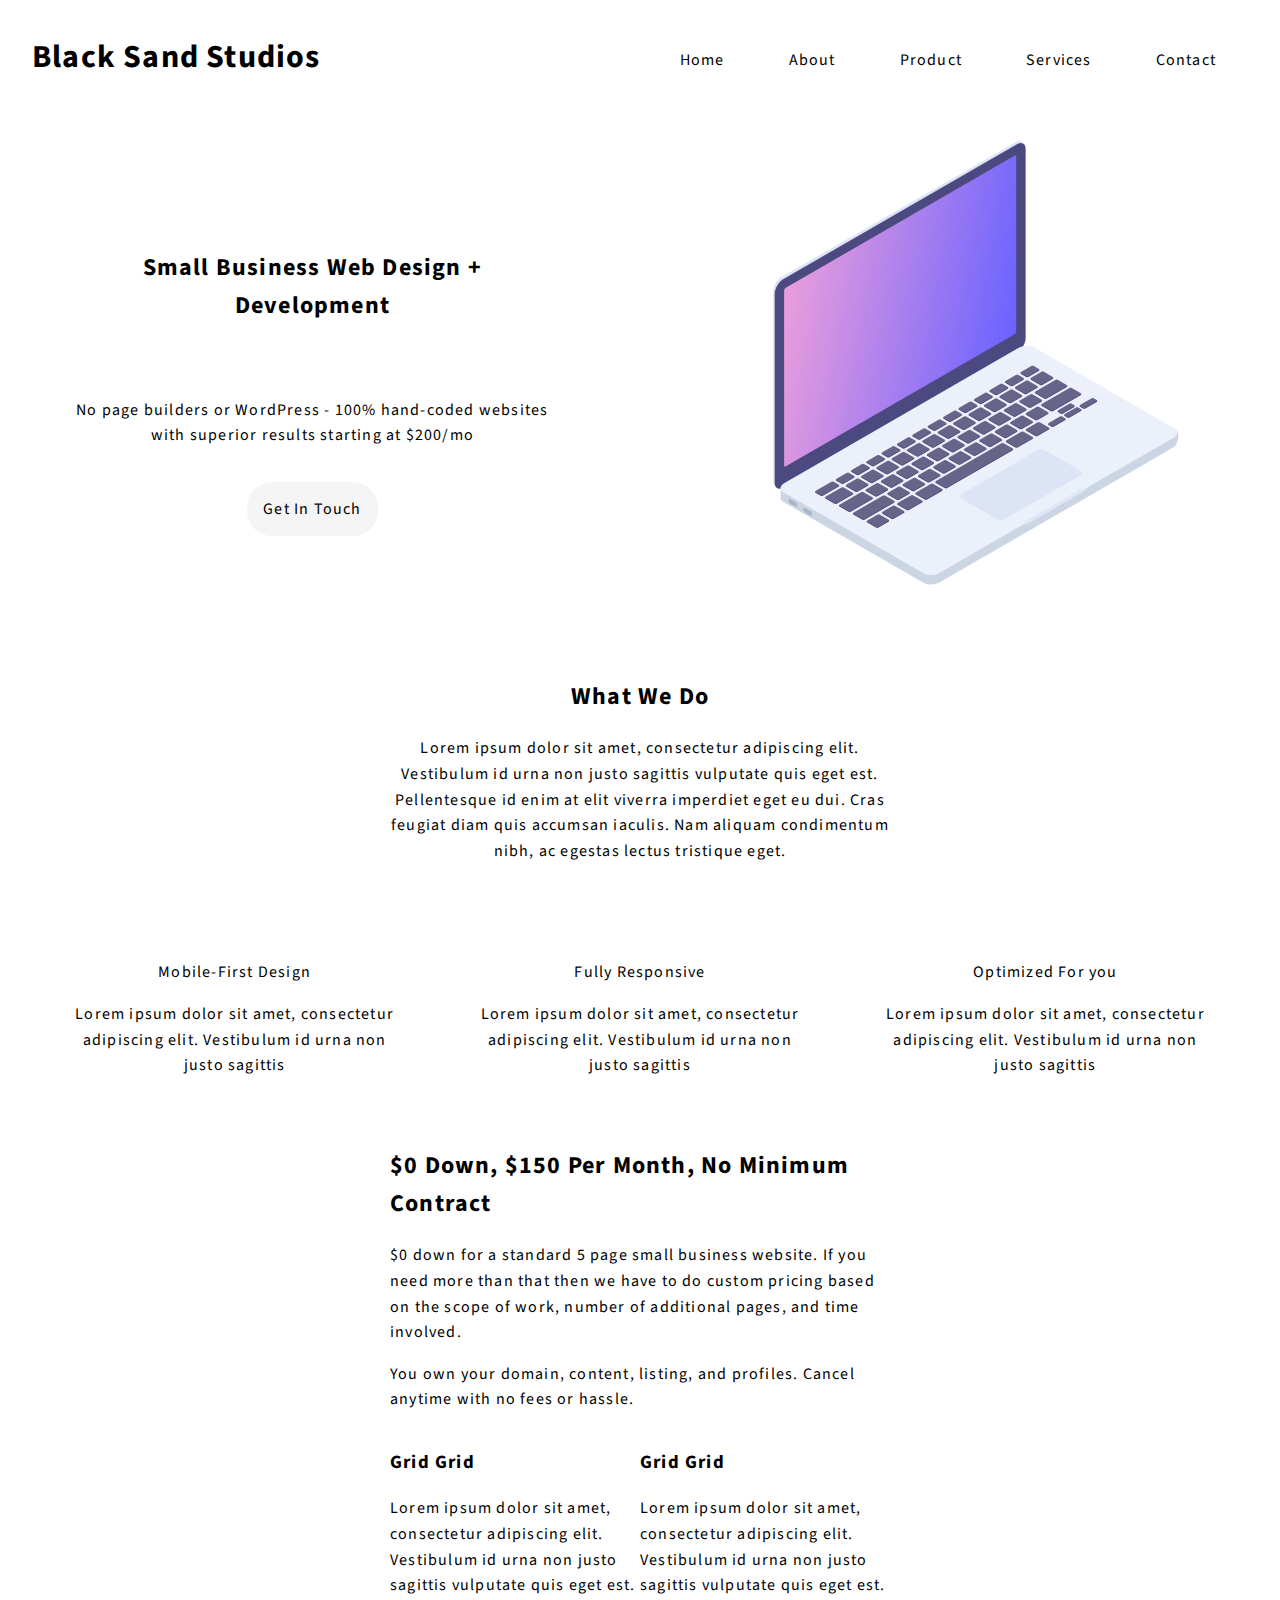
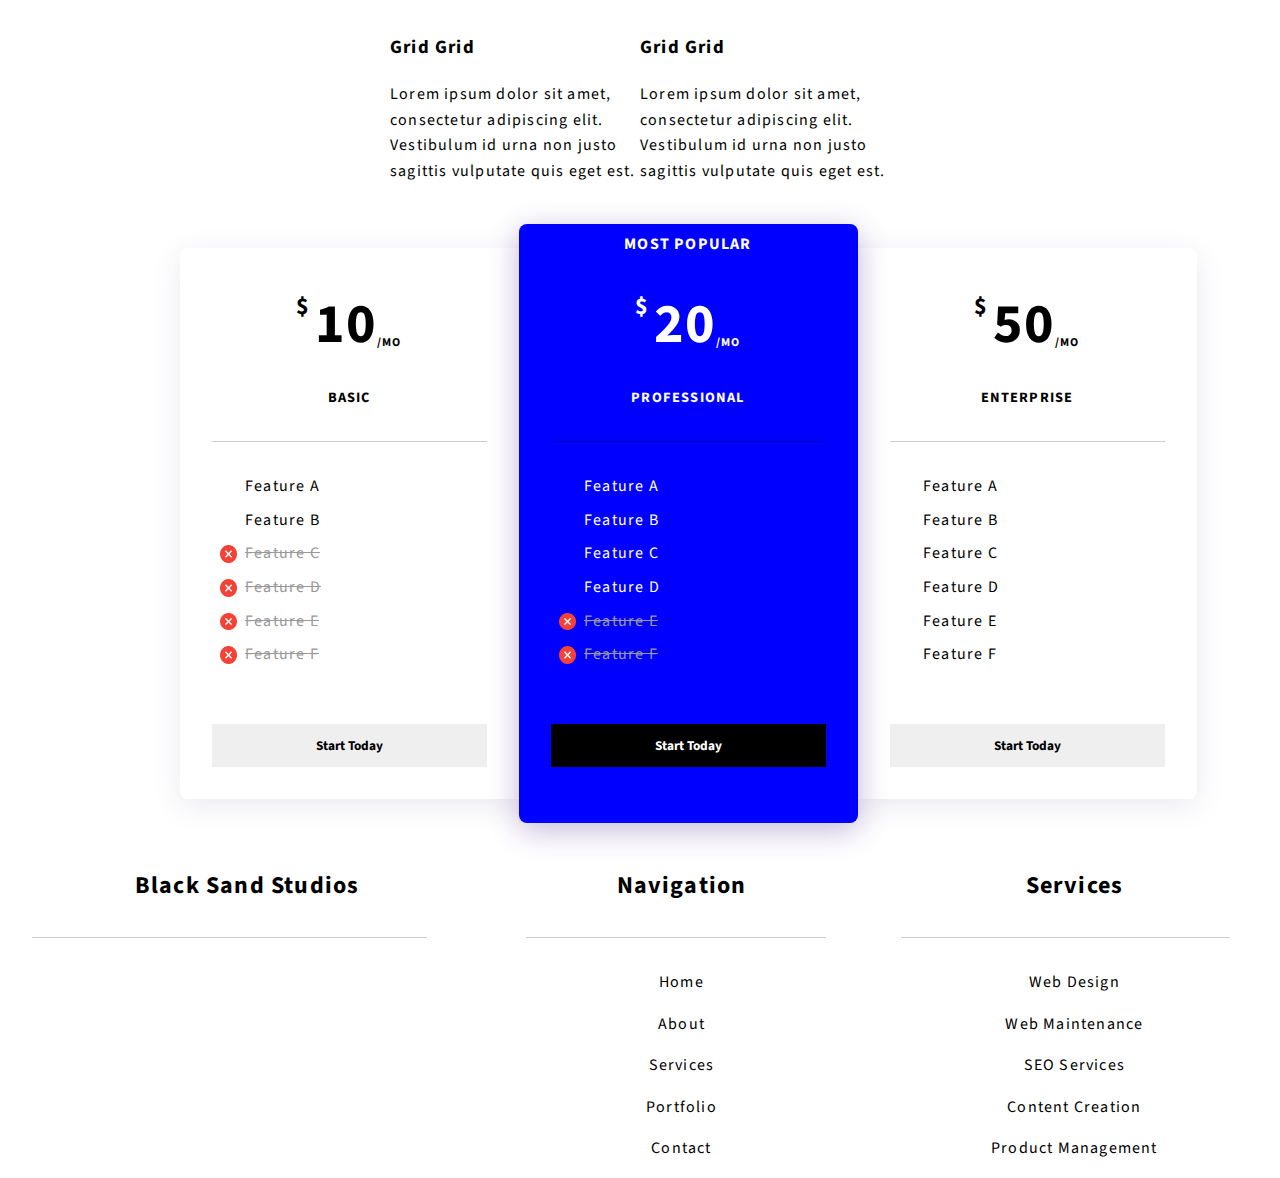
==== index.html @ e83c379a "Color changes" ====
<!DOCTYPE html>
<html>
	<head>
		<title>
			Second Try Studios : Bay Area Web Development and Product Creation
		</title>
		<meta name="description" content="" />
		<meta name="viewport" content="width=device-width, initial-scale=1" />
		<meta charset="utf-8" />
		<!-- * CSS -->
		<link rel="stylesheet" href="style.css" />
		<link rel="preconnect" href="https://fonts.googleapis.com" />
		<link rel="preconnect" href="https://fonts.gstatic.com" crossorigin />
		<link
			href="https://fonts.googleapis.com/css2?family=Source+Sans+Pro:wght@200;400;700&display=swap"
			rel="stylesheet"
		/>
		<script
			src="https://kit.fontawesome.com/93f480a0e9.js"
			crossorigin="anonymous"
		></script>
	</head>
	<body>
		<!-- * Navigation -->

		<nav class="navbar">
			<h2 class="navbar--brand">Black Sand Studios</h2>
			<ul class="navbar--items">
				<li class="navbar--item"><a href="index.html">Home</a></li>
				<li class="navbar--item"><a href="About.html">About</a></li>
				<li class="navbar--item"><a href="#">Product</a></li>
				<li class="navbar--item"><a href="#">Services</a></li>
				<li class="navbar--item"><a href="#">Contact</a></li>
			</ul>
		</nav>

		<!-- * Hero -->

		<div class="hero">
			<div class="hero--text">
				<h2 class="box">Small Business Web Design + Development</h2>
				<p class="box">
					No page builders or WordPress - 100% hand-coded websites with superior
					results starting at $200/mo
				</p>
				<a href="#" class="button">Get In Touch</a>
			</div>

			<div>
				<img class="hero--img box" src="img/Computer.png" alt="Macbook" />
			</div>
		</div>

		<!-- * Explainer -->

		<div class="container">
			<div class="explainer--main">
				<h2>What We Do</h2>
				<p>
					Lorem ipsum dolor sit amet, consectetur adipiscing elit. Vestibulum id
					urna non justo sagittis vulputate quis eget est. Pellentesque id enim
					at elit viverra imperdiet eget eu dui. Cras feugiat diam quis accumsan
					iaculis. Nam aliquam condimentum nibh, ac egestas lectus tristique
					eget.
				</p>
			</div>
		</div>

		<div class="explainer--cards">
			<div class="explainer--card">
				<p>Mobile-First Design</p>
				<i class="fa-solid fa-mobile-screen-button fa-4x"></i>
				<p>
					Lorem ipsum dolor sit amet, consectetur adipiscing elit. Vestibulum id
					urna non justo sagittis
				</p>
			</div>
			<div class="explainer--card">
				<p>Fully Responsive</p>
				<i class="fa-solid fa-desktop fa-4x"></i>
				<p>
					Lorem ipsum dolor sit amet, consectetur adipiscing elit. Vestibulum id
					urna non justo sagittis
				</p>
			</div>
			<div class="explainer--card">
				<p>Optimized For you</p>
				<i class="fa-solid fa-gear fa-4x"></i>
				<p>
					Lorem ipsum dolor sit amet, consectetur adipiscing elit. Vestibulum id
					urna non justo sagittis
				</p>
			</div>
		</div>

		<!-- *  Details -->

		<div class="container">
			<h2>$0 Down, $150 Per Month, No Minimum Contract</h2>
			<p>
				$0 down for a standard 5 page small business website. If you need more
				than that then we have to do custom pricing based on the scope of work,
				number of additional pages, and time involved.
			</p>
			<p>
				You own your domain, content, listing, and profiles. Cancel anytime with
				no fees or hassle.
			</p>
			<div class="details--grid">
				<div>
					<h3>Grid Grid</h3>
					<p>
						Lorem ipsum dolor sit amet, consectetur adipiscing elit. Vestibulum
						id urna non justo sagittis vulputate quis eget est.
					</p>
				</div>
				<div>
					<h3>Grid Grid</h3>
					<p>
						Lorem ipsum dolor sit amet, consectetur adipiscing elit. Vestibulum
						id urna non justo sagittis vulputate quis eget est.
					</p>
				</div>

				<div>
					<h3>Grid Grid</h3>
					<p>
						Lorem ipsum dolor sit amet, consectetur adipiscing elit. Vestibulum
						id urna non justo sagittis vulputate quis eget est.
					</p>
				</div>

				<div>
					<h3>Grid Grid</h3>
					<p>
						Lorem ipsum dolor sit amet, consectetur adipiscing elit. Vestibulum
						id urna non justo sagittis vulputate quis eget est.
					</p>
				</div>
			</div>
		</div>

		<!-- * Price Comparison -->

		<section class="price-comparison">
			<div class="price-column">
				<div class="price-header">
					<!-- Basic pricing -->

					<div class="price">
						<div class="dollar-sign">$</div>
						10
						<div class="per-month">/mo</div>
					</div>
					<div class="plan-name">Basic</div>
				</div>
				<div class="divider"></div>
				<div class="feature">
					<img src="img/check.png" />
					Feature A
				</div>
				<div class="feature">
					<img src="img/check.png" />
					Feature B
				</div>
				<div class="feature inactive">
					<img src="img/remove.png" />
					Feature C
				</div>
				<div class="feature inactive">
					<img src="img/remove.png" />
					Feature D
				</div>
				<div class="feature inactive">
					<img src="img/remove.png" />
					Feature E
				</div>
				<div class="feature inactive">
					<img src="img/remove.png" />
					Feature F
				</div>
				<button class="cta">Start Today</button>
			</div>

			<!-- Popular Pricing -->

			<div class="price-column popular">
				<div class="most-popular">Most Popular</div>
				<div class="price-header">
					<div class="price">
						<div class="dollar-sign">$</div>
						20
						<div class="per-month">/mo</div>
					</div>
					<div class="plan-name">Professional</div>
				</div>
				<div class="divider"></div>
				<div class="feature">
					<img src="img/check.png" />
					Feature A
				</div>
				<div class="feature">
					<img src="img/check.png" />
					Feature B
				</div>
				<div class="feature">
					<img src="img/check.png" />
					Feature C
				</div>
				<div class="feature">
					<img src="img/check.png" />
					Feature D
				</div>
				<div class="feature inactive">
					<img src="img/remove.png" />
					Feature E
				</div>
				<div class="feature inactive">
					<img src="img/remove.png" />
					Feature F
				</div>
				<button class="cta">Start Today</button>
			</div>

			<!-- Full Service Pricing -->

			<div class="price-column">
				<div class="price-header">
					<div class="price">
						<div class="dollar-sign">$</div>
						50
						<div class="per-month">/mo</div>
					</div>
					<div class="plan-name">Enterprise</div>
				</div>
				<div class="divider"></div>
				<div class="feature">
					<img src="img/check.png" />
					Feature A
				</div>
				<div class="feature">
					<img src="img/check.png" />
					Feature B
				</div>
				<div class="feature">
					<img src="img/check.png" />
					Feature C
				</div>
				<div class="feature">
					<img src="img/check.png" />
					Feature D
				</div>
				<div class="feature">
					<img src="img/check.png" />
					Feature E
				</div>
				<div class="feature">
					<img src="img/check.png" />
					Feature F
				</div>
				<button class="cta">Start Today</button>
			</div>
		</section>

		<!-- * Footer -->

		<div class="footer">
			<div class="footer--grid">
				<div>
					<h2>Black Sand Studios</h2>
					<div class="divider-footer"></div>
					<p>
						<a href="#">contact@blacksandstudios.com</a>
					</p>
				</div>

				<div>
					<h2>Navigation</h2>
					<div class="divider-footer"></div>

					<p>Home</p>
					<p>About</p>
					<p>Services</p>
					<p>Portfolio</p>
					<p>Contact</p>
				</div>

				<div>
					<h2>Services</h2>
					<div class="divider-footer"></div>
					<p>Web Design</p>
					<p>Web Maintenance</p>
					<p>SEO Services</p>
					<p>Content Creation</p>
					<p>Product Management</p>
				</div>
			</div>
		</div>

		<!-- * Javascript -->
		<script src="index.js" async defer></script>
	</body>
</html>
---- style.css ----
body {
	margin: 0;
	line-height: 1.6;
	letter-spacing: 1.2px;

	color: black;
	font-family: "Source Sans Pro", sans-serif;
}

/* *General */

.button {
	padding: 1rem;
	background-color: whitesmoke;
	color: black;
	text-decoration: none;
	border-radius: 25px;
}

.box {
	width: 500px;
}

.icon {
	width: 2em;
}

/* *Container */

.container {
	margin: 0 auto;
	width: 500px;
}

/* * Navigation */

.navbar {
	display: flex;
	justify-content: space-between;
	padding: 0;
	margin: 2em;
}

.navbar--brand {
	margin: 0;
	font-size: 2em;
}

.navbar--items {
	list-style: none;
	display: flex;
}

.navbar--item {
	margin: 0 2em;
}

.navbar--item a {
	text-decoration: none;
	color: inherit;
}

/* TODO: 1. Media queries 2. Dropdown Menu Functionality*/

/* * Hero */

.hero {
	background-repeat: no-repeat;
	display: flex;
	align-items: center;
	justify-content: space-around;
	gap: 1.9rem;
}

.hero--text {
	text-align: center;
}

.hero--text h2,
.hero--text p {
	margin-bottom: 3em;
}

@media (max-width: 1000px) {
	.hero {
		flex-direction: column;
	}

	.hero--img {
		display: none;
	}
}

/* *Explainer  */

.explainer--main {
	margin: 3em 0;
	text-align: center;
}

.explainer--cards {
	display: flex;
	text-align: center;
	padding: 2em;
}

.explainer--card {
	margin: 0 2rem;
}

/* * Details */

.details--grid {
	display: grid;
	grid-template-columns: auto auto;
}

/* * Price Comparison */

.price-comparison {
	display: flex;
	justify-content: center;
	align-items: stretch;
	width: 100%;
	margin: 3em;
}

.price-column {
	color: black;
	background-color: white;
	box-shadow: 0 7px 30px rgba(52, 31, 97, 0.1);
	padding: 2rem;
	flex-grow: 1;
	flex-basis: 0;
	max-width: 275px;
	border-radius: 8px;
}

.price-column.popular {
	position: relative;
	background-color: blue;
	box-shadow: 0 7px 30px rgba(52, 13, 135, 0.3);
	color: white;
	margin-top: -1.5rem;
	padding-top: 3.5rem;
	margin-bottom: -1.5rem;
	padding-bottom: 3.5rem;
}

.price-column:first-child {
	border-top-right-radius: 0;
	border-bottom-right-radius: 0;
}

.price-column:last-child {
	border-top-left-radius: 0;
	border-bottom-left-radius: 0;
}

.price-header {
	display: flex;
	flex-direction: column;
	align-items: center;
	font-family: var(--heading-font-family);
	font-weight: bold;
}

.price {
	font-size: 3.5rem;
	display: flex;
}

.dollar-sign {
	font-size: 1.5rem;
	margin-top: 0.5rem;
	margin-right: 0.25rem;
}

.per-month {
	font-size: 0.75rem;
	align-self: flex-end;
	margin-bottom: 1.1rem;
	text-transform: uppercase;
}

.plan-name {
	text-transform: uppercase;
	font-size: 0.9rem;
	margin-top: 1rem;
	margin-bottom: 0;
}

.divider {
	height: 1px;
	width: 100%;
	background-color: rgba(0, 0, 0, 0.2);
	margin-top: 2rem;
	margin-bottom: 2rem;
}

.feature {
	display: flex;
	align-items: center;
	margin: 0.5rem;
}

.feature img {
	height: 1.1em;
	width: 1.1em;
	margin-right: 0.5rem;
}

.feature.inactive {
	color: #999;
	text-decoration-line: line-through;
}

.most-popular {
	position: absolute;
	top: 0.5rem;
	left: 0.5rem;
	right: 0.5rem;
	text-align: center;
	text-transform: uppercase;
	font-weight: bold;
}

.cta {
	border: none;
	color: black;
	width: 100%;
	padding: 0.75rem 1rem;
	cursor: pointer;
	font-family: var(--heading-font-family);
	font-weight: bold;
	border-radius: black solid 4px;
	margin-top: 3rem;
	transition: 100ms;
	transform: scale(1);
}

.price-column.popular .cta {
	background-color: black;
	color: var(--accent-color);
}

.cta:hover,
.cta:focus {
	transform: scale(1.1);
}

/* *Footer */

.footer {
	width: 100%;
	text-align: center;
}

.divider-footer {
	height: 1px;
	width: 80%;
	background-color: rgba(0, 0, 0, 0.2);
	margin: 2rem;
}

.footer li {
	list-style-type: none;
}

.footer a {
	text-decoration: none;
	color: white;
	text-align: center;
}

.footer--grid {
	display: grid;
	grid-template-columns: auto auto auto;
}
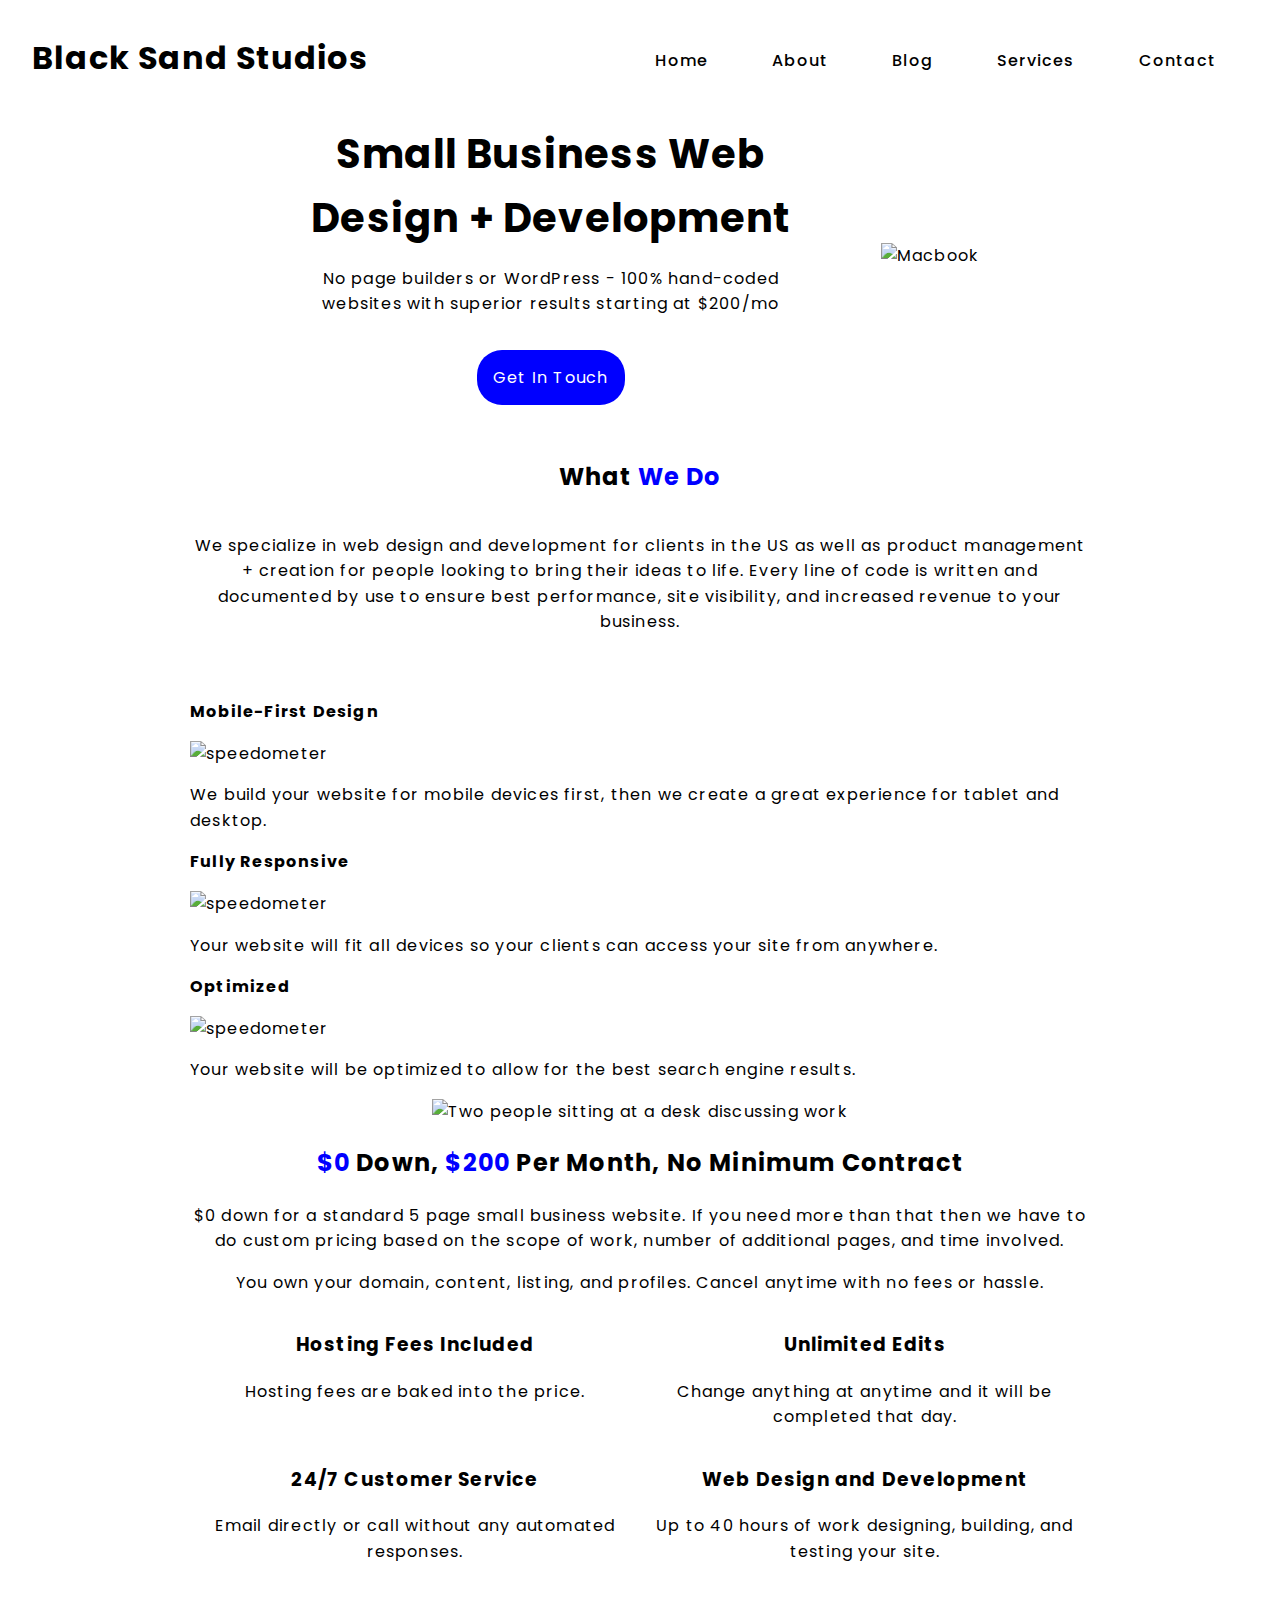
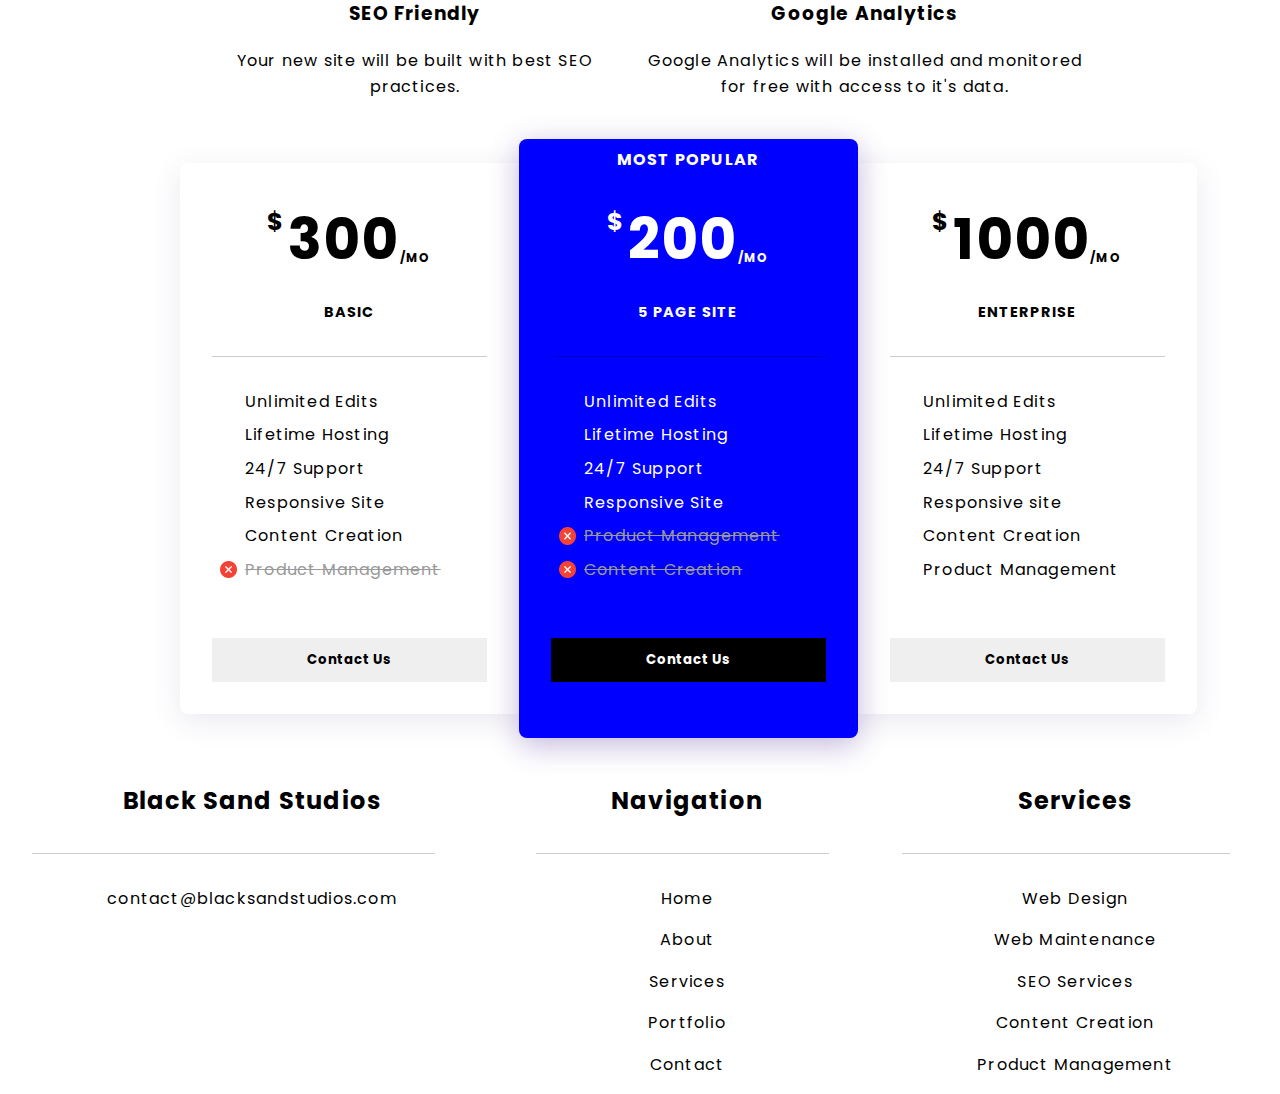
==== commit ea626fd5: "Added Blog" ====
--- a/index.html
+++ b/index.html
@@ -1,9 +1,7 @@
 <!DOCTYPE html>
 <html>
 	<head>
-		<title>
-			Second Try Studios : Bay Area Web Development and Product Creation
-		</title>
+		<title>Black Sand Studios : Web Development and Product Creation</title>
 		<meta name="description" content="" />
 		<meta name="viewport" content="width=device-width, initial-scale=1" />
 		<meta charset="utf-8" />
@@ -11,8 +9,10 @@
 		<link rel="stylesheet" href="style.css" />
 		<link rel="preconnect" href="https://fonts.googleapis.com" />
 		<link rel="preconnect" href="https://fonts.gstatic.com" crossorigin />
+		<link rel="preconnect" href="https://fonts.googleapis.com" />
+		<link rel="preconnect" href="https://fonts.gstatic.com" crossorigin />
 		<link
-			href="https://fonts.googleapis.com/css2?family=Source+Sans+Pro:wght@200;400;700&display=swap"
+			href="https://fonts.googleapis.com/css2?family=Poppins:ital,wght@0,100;0,300;0,400;0,500;0,700;0,900;1,300&display=swap"
 			rel="stylesheet"
 		/>
 		<script
@@ -28,7 +28,7 @@
 			<ul class="navbar--items">
 				<li class="navbar--item"><a href="index.html">Home</a></li>
 				<li class="navbar--item"><a href="About.html">About</a></li>
-				<li class="navbar--item"><a href="#">Product</a></li>
+				<li class="navbar--item"><a href="#">Blog</a></li>
 				<li class="navbar--item"><a href="#">Services</a></li>
 				<li class="navbar--item"><a href="#">Contact</a></li>
 			</ul>
@@ -37,9 +37,9 @@
 		<!-- * Hero -->
 
 		<div class="hero">
-			<div class="hero--text">
-				<h2 class="box">Small Business Web Design + Development</h2>
-				<p class="box">
+			<div class="hero--text box">
+				<h2>Small Business Web Design + Development</h2>
+				<p>
 					No page builders or WordPress - 100% hand-coded websites with superior
 					results starting at $200/mo
 				</p>
@@ -47,7 +47,7 @@
 			</div>
 
 			<div>
-				<img class="hero--img box" src="img/Computer.png" alt="Macbook" />
+				<img class="hero--img box" src="img/development.svg" alt="Macbook" />
 			</div>
 		</div>
 
@@ -55,48 +55,60 @@
 
 		<div class="container">
 			<div class="explainer--main">
-				<h2>What We Do</h2>
-				<p>
-					Lorem ipsum dolor sit amet, consectetur adipiscing elit. Vestibulum id
-					urna non justo sagittis vulputate quis eget est. Pellentesque id enim
-					at elit viverra imperdiet eget eu dui. Cras feugiat diam quis accumsan
-					iaculis. Nam aliquam condimentum nibh, ac egestas lectus tristique
-					eget.
-				</p>
-			</div>
-		</div>
-
-		<div class="explainer--cards">
-			<div class="explainer--card">
-				<p>Mobile-First Design</p>
-				<i class="fa-solid fa-mobile-screen-button fa-4x"></i>
-				<p>
-					Lorem ipsum dolor sit amet, consectetur adipiscing elit. Vestibulum id
-					urna non justo sagittis
-				</p>
-			</div>
-			<div class="explainer--card">
-				<p>Fully Responsive</p>
-				<i class="fa-solid fa-desktop fa-4x"></i>
-				<p>
-					Lorem ipsum dolor sit amet, consectetur adipiscing elit. Vestibulum id
-					urna non justo sagittis
-				</p>
-			</div>
-			<div class="explainer--card">
-				<p>Optimized For you</p>
-				<i class="fa-solid fa-gear fa-4x"></i>
-				<p>
-					Lorem ipsum dolor sit amet, consectetur adipiscing elit. Vestibulum id
-					urna non justo sagittis
+				<h2>What <span class="text-color">We Do</span></h2>
+				<p>
+					We specialize in web design and development for clients in the US as
+					well as product management + creation for people looking to bring
+					their ideas to life. Every line of code is written and documented by
+					use to ensure best performance, site visibility, and increased revenue
+					to your business.
+				</p>
+			</div>
+		</div>
+
+		<!-- Explainer Cards -->
+
+		<div class="cards container">
+			<div class="card">
+				<p class="explainer-title">Mobile-First Design</p>
+				<img src="img/mobile.png" alt="speedometer" />
+				<p>
+					We build your website for mobile devices first, then we create a great
+					experience for tablet and desktop.
+				</p>
+			</div>
+
+			<div class="card">
+				<p class="explainer-title">Fully Responsive</p>
+				<img src="img/web-design.png" alt="speedometer" />
+				<p>
+					Your website will fit all devices so your clients can access your site
+					from anywhere.
+				</p>
+			</div>
+
+			<div class="card">
+				<p class="explainer-title">Optimized</p>
+				<img src="img/speedometer.png" alt="speedometer" />
+				<p>
+					Your website will be optimized to allow for the best search engine
+					results.
 				</p>
 			</div>
 		</div>
 
 		<!-- *  Details -->
 
-		<div class="container">
-			<h2>$0 Down, $150 Per Month, No Minimum Contract</h2>
+		<div class="details container">
+			<img
+				class="box"
+				src="img/working.svg"
+				alt="Two people sitting at a desk discussing work"
+			/>
+			<h2>
+				<span class="text-color">$0 </span>Down,
+				<span class="text-color">$200 </span> Per Month, No Minimum Contract
+			</h2>
 			<p>
 				$0 down for a standard 5 page small business website. If you need more
 				than that then we have to do custom pricing based on the scope of work,
@@ -108,33 +120,36 @@
 			</p>
 			<div class="details--grid">
 				<div>
-					<h3>Grid Grid</h3>
+					<h3>Hosting Fees Included</h3>
+					<p>Hosting fees are baked into the price.</p>
+				</div>
+				<div>
+					<h3>Unlimited Edits</h3>
+					<p>Change anything at anytime and it will be completed that day.</p>
+				</div>
+
+				<div>
+					<h3>24/7 Customer Service</h3>
+					<p>Email directly or call without any automated responses.</p>
+				</div>
+
+				<div>
+					<h3>Web Design and Development</h3>
 					<p>
-						Lorem ipsum dolor sit amet, consectetur adipiscing elit. Vestibulum
-						id urna non justo sagittis vulputate quis eget est.
+						Up to 40 hours of work designing, building, and testing your site.
 					</p>
 				</div>
-				<div>
-					<h3>Grid Grid</h3>
+
+				<div>
+					<h3>SEO Friendly</h3>
+					<p>Your new site will be built with best SEO practices.</p>
+				</div>
+
+				<div>
+					<h3>Google Analytics</h3>
 					<p>
-						Lorem ipsum dolor sit amet, consectetur adipiscing elit. Vestibulum
-						id urna non justo sagittis vulputate quis eget est.
-					</p>
-				</div>
-
-				<div>
-					<h3>Grid Grid</h3>
-					<p>
-						Lorem ipsum dolor sit amet, consectetur adipiscing elit. Vestibulum
-						id urna non justo sagittis vulputate quis eget est.
-					</p>
-				</div>
-
-				<div>
-					<h3>Grid Grid</h3>
-					<p>
-						Lorem ipsum dolor sit amet, consectetur adipiscing elit. Vestibulum
-						id urna non justo sagittis vulputate quis eget est.
+						Google Analytics will be installed and monitored for free with
+						access to it's data.
 					</p>
 				</div>
 			</div>
@@ -149,7 +164,7 @@
 
 					<div class="price">
 						<div class="dollar-sign">$</div>
-						10
+						300
 						<div class="per-month">/mo</div>
 					</div>
 					<div class="plan-name">Basic</div>
@@ -157,29 +172,29 @@
 				<div class="divider"></div>
 				<div class="feature">
 					<img src="img/check.png" />
-					Feature A
-				</div>
-				<div class="feature">
-					<img src="img/check.png" />
-					Feature B
+					Unlimited Edits
+				</div>
+				<div class="feature">
+					<img src="img/check.png" />
+					Lifetime Hosting
+				</div>
+				<div class="feature">
+					<img src="img/check.png" />
+					24/7 Support
+				</div>
+				<div class="feature">
+					<img src="img/check.png" />
+					Responsive Site
+				</div>
+				<div class="feature">
+					<img src="img/check.png" />
+					Content Creation
 				</div>
 				<div class="feature inactive">
 					<img src="img/remove.png" />
-					Feature C
-				</div>
-				<div class="feature inactive">
-					<img src="img/remove.png" />
-					Feature D
-				</div>
-				<div class="feature inactive">
-					<img src="img/remove.png" />
-					Feature E
-				</div>
-				<div class="feature inactive">
-					<img src="img/remove.png" />
-					Feature F
-				</div>
-				<button class="cta">Start Today</button>
+					Product Management
+				</div>
+				<button class="cta">Contact Us</button>
 			</div>
 
 			<!-- Popular Pricing -->
@@ -189,37 +204,37 @@
 				<div class="price-header">
 					<div class="price">
 						<div class="dollar-sign">$</div>
-						20
+						200
 						<div class="per-month">/mo</div>
 					</div>
-					<div class="plan-name">Professional</div>
+					<div class="plan-name">5 Page Site</div>
 				</div>
 				<div class="divider"></div>
 				<div class="feature">
 					<img src="img/check.png" />
-					Feature A
-				</div>
-				<div class="feature">
-					<img src="img/check.png" />
-					Feature B
-				</div>
-				<div class="feature">
-					<img src="img/check.png" />
-					Feature C
-				</div>
-				<div class="feature">
-					<img src="img/check.png" />
-					Feature D
+					Unlimited Edits
+				</div>
+				<div class="feature">
+					<img src="img/check.png" />
+					Lifetime Hosting
+				</div>
+				<div class="feature">
+					<img src="img/check.png" />
+					24/7 Support
+				</div>
+				<div class="feature">
+					<img src="img/check.png" />
+					Responsive Site
 				</div>
 				<div class="feature inactive">
 					<img src="img/remove.png" />
-					Feature E
+					Product Management
 				</div>
 				<div class="feature inactive">
 					<img src="img/remove.png" />
-					Feature F
-				</div>
-				<button class="cta">Start Today</button>
+					Content Creation
+				</div>
+				<button class="cta">Contact Us</button>
 			</div>
 
 			<!-- Full Service Pricing -->
@@ -228,7 +243,7 @@
 				<div class="price-header">
 					<div class="price">
 						<div class="dollar-sign">$</div>
-						50
+						1000
 						<div class="per-month">/mo</div>
 					</div>
 					<div class="plan-name">Enterprise</div>
@@ -236,29 +251,29 @@
 				<div class="divider"></div>
 				<div class="feature">
 					<img src="img/check.png" />
-					Feature A
-				</div>
-				<div class="feature">
-					<img src="img/check.png" />
-					Feature B
-				</div>
-				<div class="feature">
-					<img src="img/check.png" />
-					Feature C
-				</div>
-				<div class="feature">
-					<img src="img/check.png" />
-					Feature D
-				</div>
-				<div class="feature">
-					<img src="img/check.png" />
-					Feature E
-				</div>
-				<div class="feature">
-					<img src="img/check.png" />
-					Feature F
-				</div>
-				<button class="cta">Start Today</button>
+					Unlimited Edits
+				</div>
+				<div class="feature">
+					<img src="img/check.png" />
+					Lifetime Hosting
+				</div>
+				<div class="feature">
+					<img src="img/check.png" />
+					24/7 Support
+				</div>
+				<div class="feature">
+					<img src="img/check.png" />
+					Responsive site
+				</div>
+				<div class="feature">
+					<img src="img/check.png" />
+					Content Creation
+				</div>
+				<div class="feature">
+					<img src="img/check.png" />
+					Product Management
+				</div>
+				<button class="cta">Contact Us</button>
 			</div>
 		</section>
 
--- a/style.css
+++ b/style.css
@@ -4,32 +4,32 @@
 	letter-spacing: 1.2px;
 
 	color: black;
-	font-family: "Source Sans Pro", sans-serif;
+	font-family: "Poppins", sans-serif;
 }
 
 /* *General */
 
 .button {
 	padding: 1rem;
-	background-color: whitesmoke;
-	color: black;
+	background-color: blue;
+	color: white;
 	text-decoration: none;
 	border-radius: 25px;
 }
 
+.text-color {
+	color: blue;
+}
+
 .box {
 	width: 500px;
 }
 
-.icon {
-	width: 2em;
-}
-
 /* *Container */
 
 .container {
 	margin: 0 auto;
-	width: 500px;
+	width: 900px;
 }
 
 /* * Navigation */
@@ -49,6 +49,7 @@
 .navbar--items {
 	list-style: none;
 	display: flex;
+	font-weight: 500;
 }
 
 .navbar--item {
@@ -60,23 +61,31 @@
 	color: inherit;
 }
 
+.navbar--item a:hover {
+	text-decoration: underline;
+}
+
 /* TODO: 1. Media queries 2. Dropdown Menu Functionality*/
 
 /* * Hero */
 
 .hero {
-	background-repeat: no-repeat;
-	display: flex;
-	align-items: center;
-	justify-content: space-around;
-	gap: 1.9rem;
+	display: flex;
+	align-items: center;
+	justify-content: center;
+	gap: 5em;
 }
 
 .hero--text {
 	text-align: center;
 }
 
-.hero--text h2,
+.hero--text h2 {
+	margin: 0;
+	padding: 0;
+	font-size: 2.5em;
+}
+
 .hero--text p {
 	margin-bottom: 3em;
 }
@@ -96,23 +105,53 @@
 .explainer--main {
 	margin: 3em 0;
 	text-align: center;
+	display: flex;
+	flex-direction: column;
+	align-items: center;
 }
 
 .explainer--cards {
 	display: flex;
 	text-align: center;
-	padding: 2em;
+	align-items: center;
+	justify-content: space-between;
+	width: 100%;
+	margin: 2em 0;
 }
 
 .explainer--card {
 	margin: 0 2rem;
 }
 
+.explainer-title {
+	font-weight: 700;
+}
+
+.explainer--card img {
+	width: 100px;
+}
+
 /* * Details */
+
+.details {
+	text-align: center;
+}
 
 .details--grid {
 	display: grid;
-	grid-template-columns: auto auto;
+	grid-template-columns: 1fr 1fr;
+}
+
+.checked {
+	display: flex;
+	align-items: center;
+	margin: 0.5rem;
+}
+
+.checked img {
+	height: 1.1em;
+	width: 1.1em;
+	margin-right: 0.5rem;
 }
 
 /* * Price Comparison */
@@ -231,7 +270,7 @@
 	width: 100%;
 	padding: 0.75rem 1rem;
 	cursor: pointer;
-	font-family: var(--heading-font-family);
+	font-family: inherit;
 	font-weight: bold;
 	border-radius: black solid 4px;
 	margin-top: 3rem;
@@ -249,6 +288,18 @@
 	transform: scale(1.1);
 }
 
+/* * Form */
+
+form {
+	display: flex;
+	flex-direction: column;
+	align-items: center;
+
+	margin: 2rem;
+	background-color: #999;
+	border-radius: 25px;
+}
+
 /* *Footer */
 
 .footer {
@@ -269,7 +320,7 @@
 
 .footer a {
 	text-decoration: none;
-	color: white;
+	color: black;
 	text-align: center;
 }
 
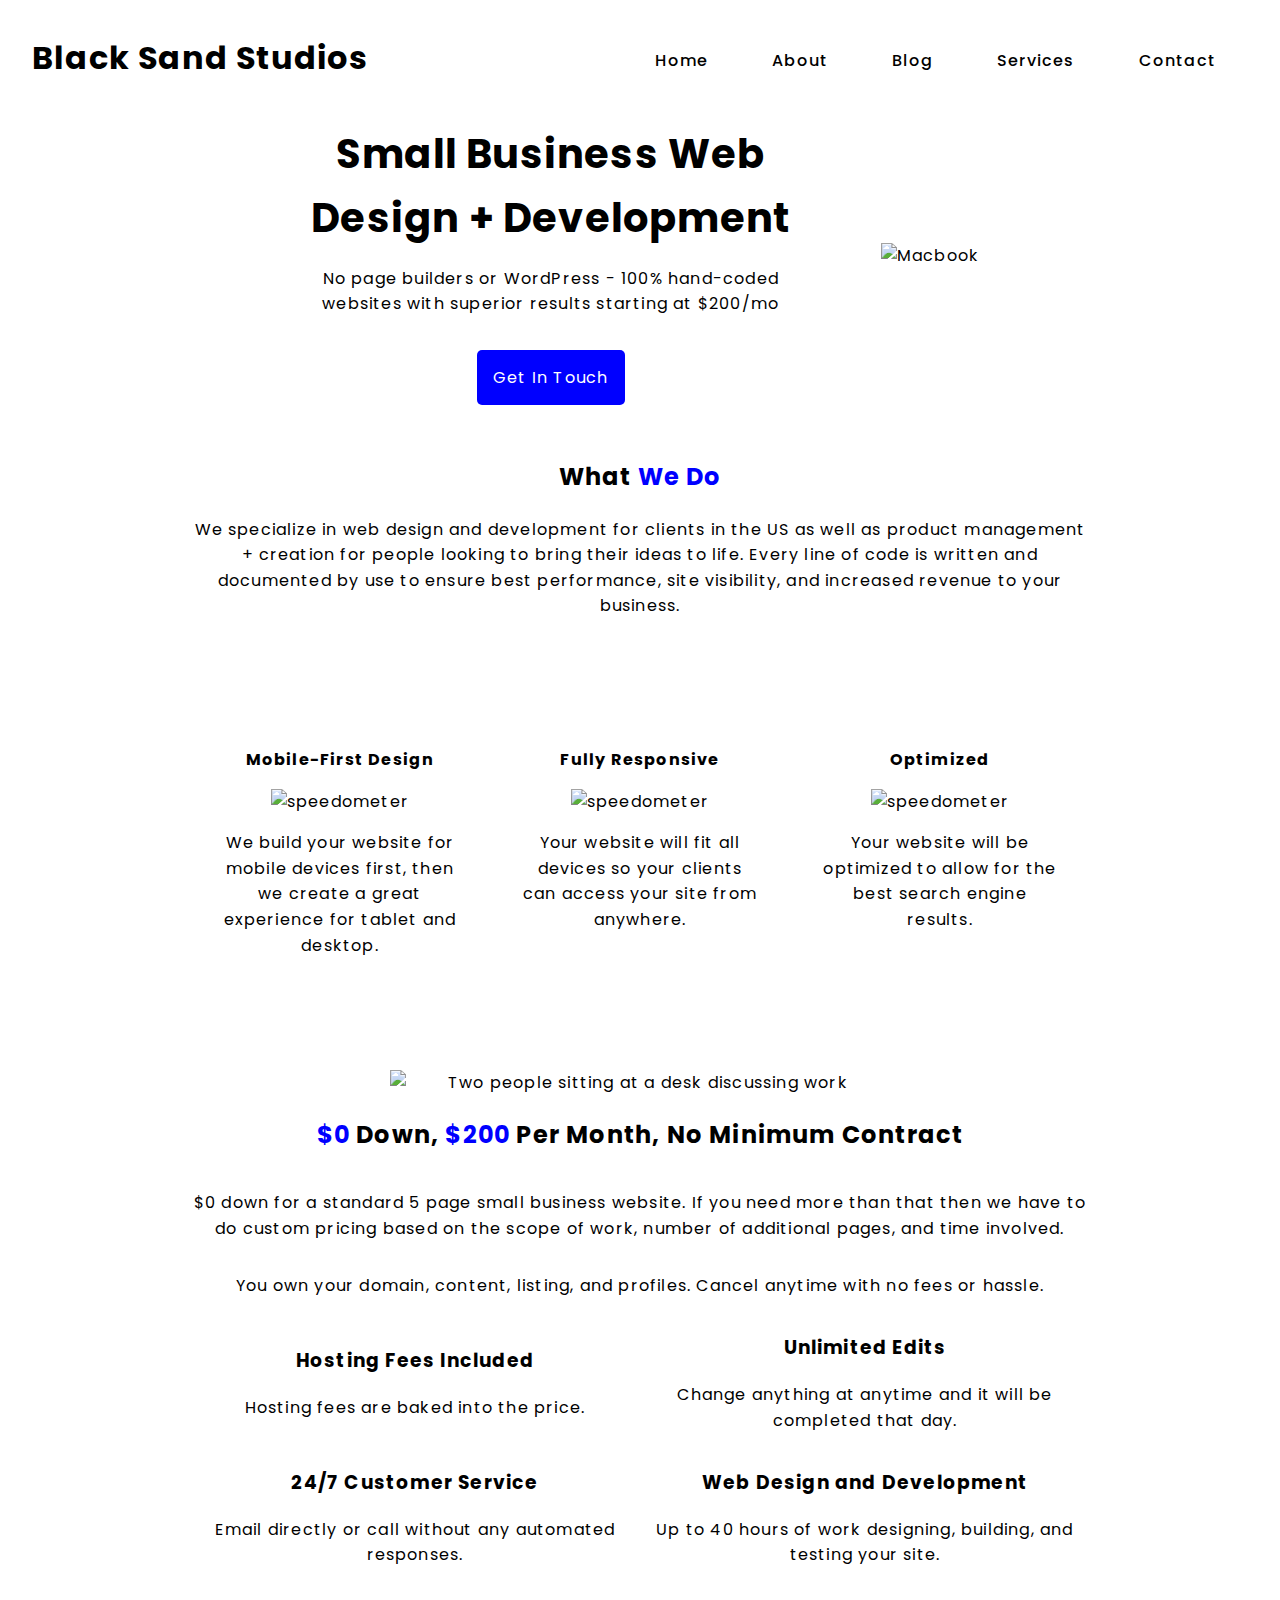
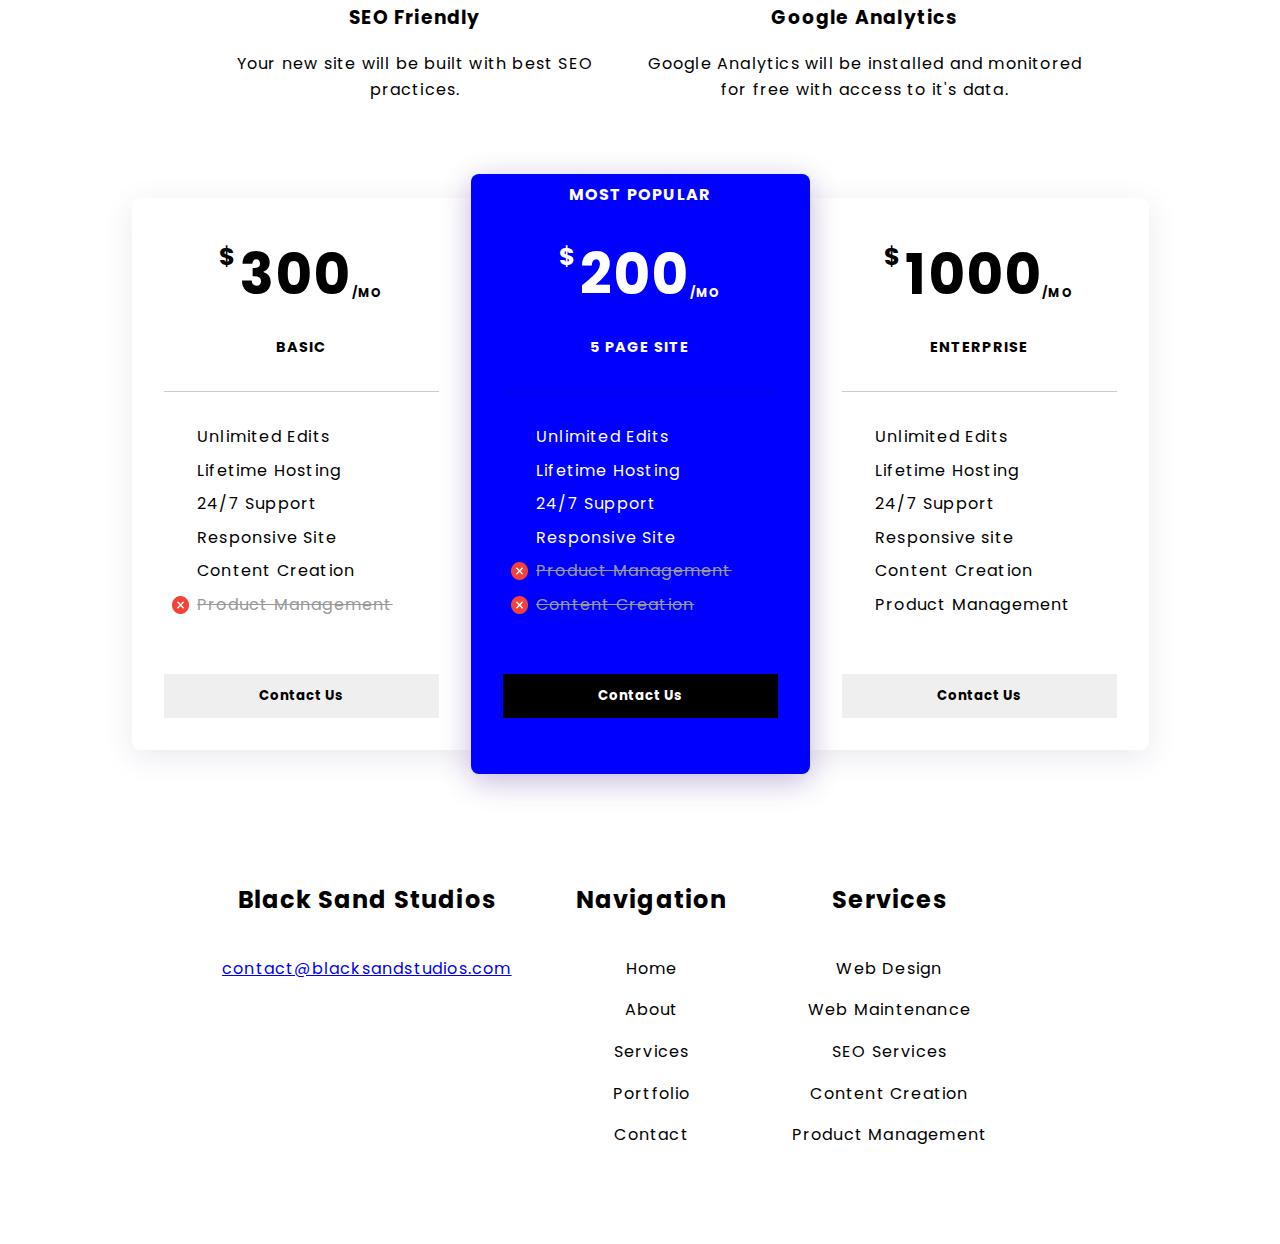
==== commit 7bedf9c9: "Fixed Footer" ====
--- a/index.html
+++ b/index.html
@@ -27,10 +27,10 @@
 			<h2 class="navbar--brand">Black Sand Studios</h2>
 			<ul class="navbar--items">
 				<li class="navbar--item"><a href="index.html">Home</a></li>
-				<li class="navbar--item"><a href="About.html">About</a></li>
-				<li class="navbar--item"><a href="#">Blog</a></li>
-				<li class="navbar--item"><a href="#">Services</a></li>
-				<li class="navbar--item"><a href="#">Contact</a></li>
+				<li class="navbar--item"><a href="Pages/About.html">About</a></li>
+				<li class="navbar--item"><a href="Pages/Blog.html">Blog</a></li>
+				<li class="navbar--item"><a href="Pages/Services.html">Services</a></li>
+				<li class="navbar--item"><a href="Pages/Contact.html">Contact</a></li>
 			</ul>
 		</nav>
 
@@ -43,7 +43,7 @@
 					No page builders or WordPress - 100% hand-coded websites with superior
 					results starting at $200/mo
 				</p>
-				<a href="#" class="button">Get In Touch</a>
+				<a href="Pages/Contact.html" class="button">Get In Touch</a>
 			</div>
 
 			<div>
@@ -279,30 +279,30 @@
 
 		<!-- * Footer -->
 
-		<div class="footer">
-			<div class="footer--grid">
-				<div>
-					<h2>Black Sand Studios</h2>
-					<div class="divider-footer"></div>
-					<p>
-						<a href="#">contact@blacksandstudios.com</a>
-					</p>
-				</div>
-
-				<div>
-					<h2>Navigation</h2>
-					<div class="divider-footer"></div>
-
+		<div class="footer container">
+			<div class="footer-section">
+				<h2>Black Sand Studios</h2>
+				<p>
+					<a href="#">contact@blacksandstudios.com</a>
+				</p>
+			</div>
+
+			<div class="footer-section">
+				<h2>Navigation</h2>
+
+				<div>
 					<p>Home</p>
 					<p>About</p>
 					<p>Services</p>
 					<p>Portfolio</p>
 					<p>Contact</p>
 				</div>
-
-				<div>
-					<h2>Services</h2>
-					<div class="divider-footer"></div>
+			</div>
+
+			<div class="footer-section">
+				<h2>Services</h2>
+
+				<div>
 					<p>Web Design</p>
 					<p>Web Maintenance</p>
 					<p>SEO Services</p>
--- a/style.css
+++ b/style.css
@@ -2,7 +2,6 @@
 	margin: 0;
 	line-height: 1.6;
 	letter-spacing: 1.2px;
-
 	color: black;
 	font-family: "Poppins", sans-serif;
 }
@@ -14,7 +13,27 @@
 	background-color: blue;
 	color: white;
 	text-decoration: none;
-	border-radius: 25px;
+	border-radius: 5px;
+}
+
+.submit-button {
+	padding: 0.6rem;
+	font-size: 0.8rem;
+	width: 100px;
+	background-color: blue;
+	color: white;
+	font-family: inherit;
+	border-radius: 5px;
+	border: solid rgba(149, 157, 165, 0.6) 1px;
+}
+.submit-button:hover {
+	cursor: pointer;
+}
+
+.section-title {
+	text-align: center;
+	text-decoration: underline;
+	margin: 2em;
 }
 
 .text-color {
@@ -29,7 +48,14 @@
 
 .container {
 	margin: 0 auto;
+	padding: 3em 0;
 	width: 900px;
+}
+
+@media (max-width: 1000px) {
+	.container {
+		width: 100%;
+	}
 }
 
 /* * Navigation */
@@ -65,11 +91,10 @@
 	text-decoration: underline;
 }
 
-/* TODO: 1. Media queries 2. Dropdown Menu Functionality*/
-
 /* * Hero */
 
 .hero {
+	margin: 0;
 	display: flex;
 	align-items: center;
 	justify-content: center;
@@ -103,55 +128,40 @@
 /* *Explainer  */
 
 .explainer--main {
-	margin: 3em 0;
+	text-align: center;
+}
+
+.cards {
+	display: flex;
+	text-align: center;
+}
+
+.card {
+	width: 30%;
+	margin: 0 2rem;
+}
+
+.cards img {
+	width: 100px;
+}
+
+.explainer-title {
+	font-weight: 700;
+}
+
+/* * Details */
+
+.details {
 	text-align: center;
 	display: flex;
 	flex-direction: column;
 	align-items: center;
 }
 
-.explainer--cards {
-	display: flex;
-	text-align: center;
-	align-items: center;
-	justify-content: space-between;
-	width: 100%;
-	margin: 2em 0;
-}
-
-.explainer--card {
-	margin: 0 2rem;
-}
-
-.explainer-title {
-	font-weight: 700;
-}
-
-.explainer--card img {
-	width: 100px;
-}
-
-/* * Details */
-
-.details {
-	text-align: center;
-}
-
 .details--grid {
 	display: grid;
+	align-items: center;
 	grid-template-columns: 1fr 1fr;
-}
-
-.checked {
-	display: flex;
-	align-items: center;
-	margin: 0.5rem;
-}
-
-.checked img {
-	height: 1.1em;
-	width: 1.1em;
-	margin-right: 0.5rem;
 }
 
 /* * Price Comparison */
@@ -161,7 +171,18 @@
 	justify-content: center;
 	align-items: stretch;
 	width: 100%;
-	margin: 3em;
+	margin: 2em 0;
+}
+
+@media (max-width: 1000px) {
+	.price-comparison {
+		display: flex;
+		flex-direction: column;
+		align-items: center;
+	}
+	.price-column {
+		margin: 3em;
+	}
 }
 
 .price-column {
@@ -280,7 +301,7 @@
 
 .price-column.popular .cta {
 	background-color: black;
-	color: var(--accent-color);
+	color: inherit;
 }
 
 .cta:hover,
@@ -293,38 +314,123 @@
 form {
 	display: flex;
 	flex-direction: column;
-	align-items: center;
-
-	margin: 2rem;
-	background-color: #999;
+	align-items: left;
+	border: solid rgba(149, 157, 165, 0.2) 1px;
+	box-shadow: rgba(149, 157, 165, 0.2) 0px 8px 24px;
 	border-radius: 25px;
+	margin: 0 auto;
+	padding-bottom: 150px;
+	width: 500px;
+	height: 400px;
+	font: inherit;
+}
+
+input {
+	border-radius: 5px;
+	width: 200px;
+	height: 2rem;
+	border: solid rgba(149, 157, 165, 0.6) 1px;
+	font-family: inherit;
+}
+input:placeholder-shown,
+textarea:placeholder-shown {
+	padding: 0 0.5rem;
+}
+
+textarea {
+	border: solid rgba(149, 157, 165, 0.6) 1px;
+	border-radius: 5px;
+	height: 100px;
+	width: 400px;
+	font-family: inherit;
+}
+
+.form-container {
+	margin: 2em;
+	width: 400px;
 }
 
 /* *Footer */
 
+.footer-section {
+	display: flex;
+	flex-direction: column;
+	text-align: center;
+	margin: 2em;
+}
+
 .footer {
-	width: 100%;
-	text-align: center;
-}
-
-.divider-footer {
-	height: 1px;
-	width: 80%;
-	background-color: rgba(0, 0, 0, 0.2);
-	margin: 2rem;
-}
-
-.footer li {
-	list-style-type: none;
-}
-
-.footer a {
+	display: flex;
+}
+
+@media (max-width: 1000px) {
+	.footer {
+		text-align: center;
+		margin: 1em 0;
+		display: flex;
+		flex-direction: column;
+	}
+}
+
+/* ! About Page */
+
+/* * About Me */
+
+.about {
+	text-align: center;
+}
+
+.personal-img {
+	border-radius: 50%;
+}
+
+.about-values {
+	margin: 2em 0;
+}
+
+.about-values li {
+	margin: 1em 0;
+	text-align: left;
+}
+
+/* ! Services Page */
+
+.services-section {
+	display: flex;
+	text-align: center;
+}
+
+.services-button {
+	padding: 0.6rem;
+	font-weight: bold;
+	margin: 1em;
+	font-size: small;
+	background-color: blue;
+	color: white;
 	text-decoration: none;
-	color: black;
-	text-align: center;
-}
-
-.footer--grid {
-	display: grid;
-	grid-template-columns: auto auto auto;
-}
+	border-radius: 5px;
+}
+
+.services-img {
+	margin: 6em 6em;
+	width: 360px;
+}
+
+.services-bottom {
+	margin: 5em 0;
+}
+
+/* ! Blog Post */
+
+.blog-post {
+	display: flex;
+}
+
+.blog-link {
+	text-decoration: none;
+}
+
+.blog-img {
+	width: 200px;
+	margin: 0 2em;
+}
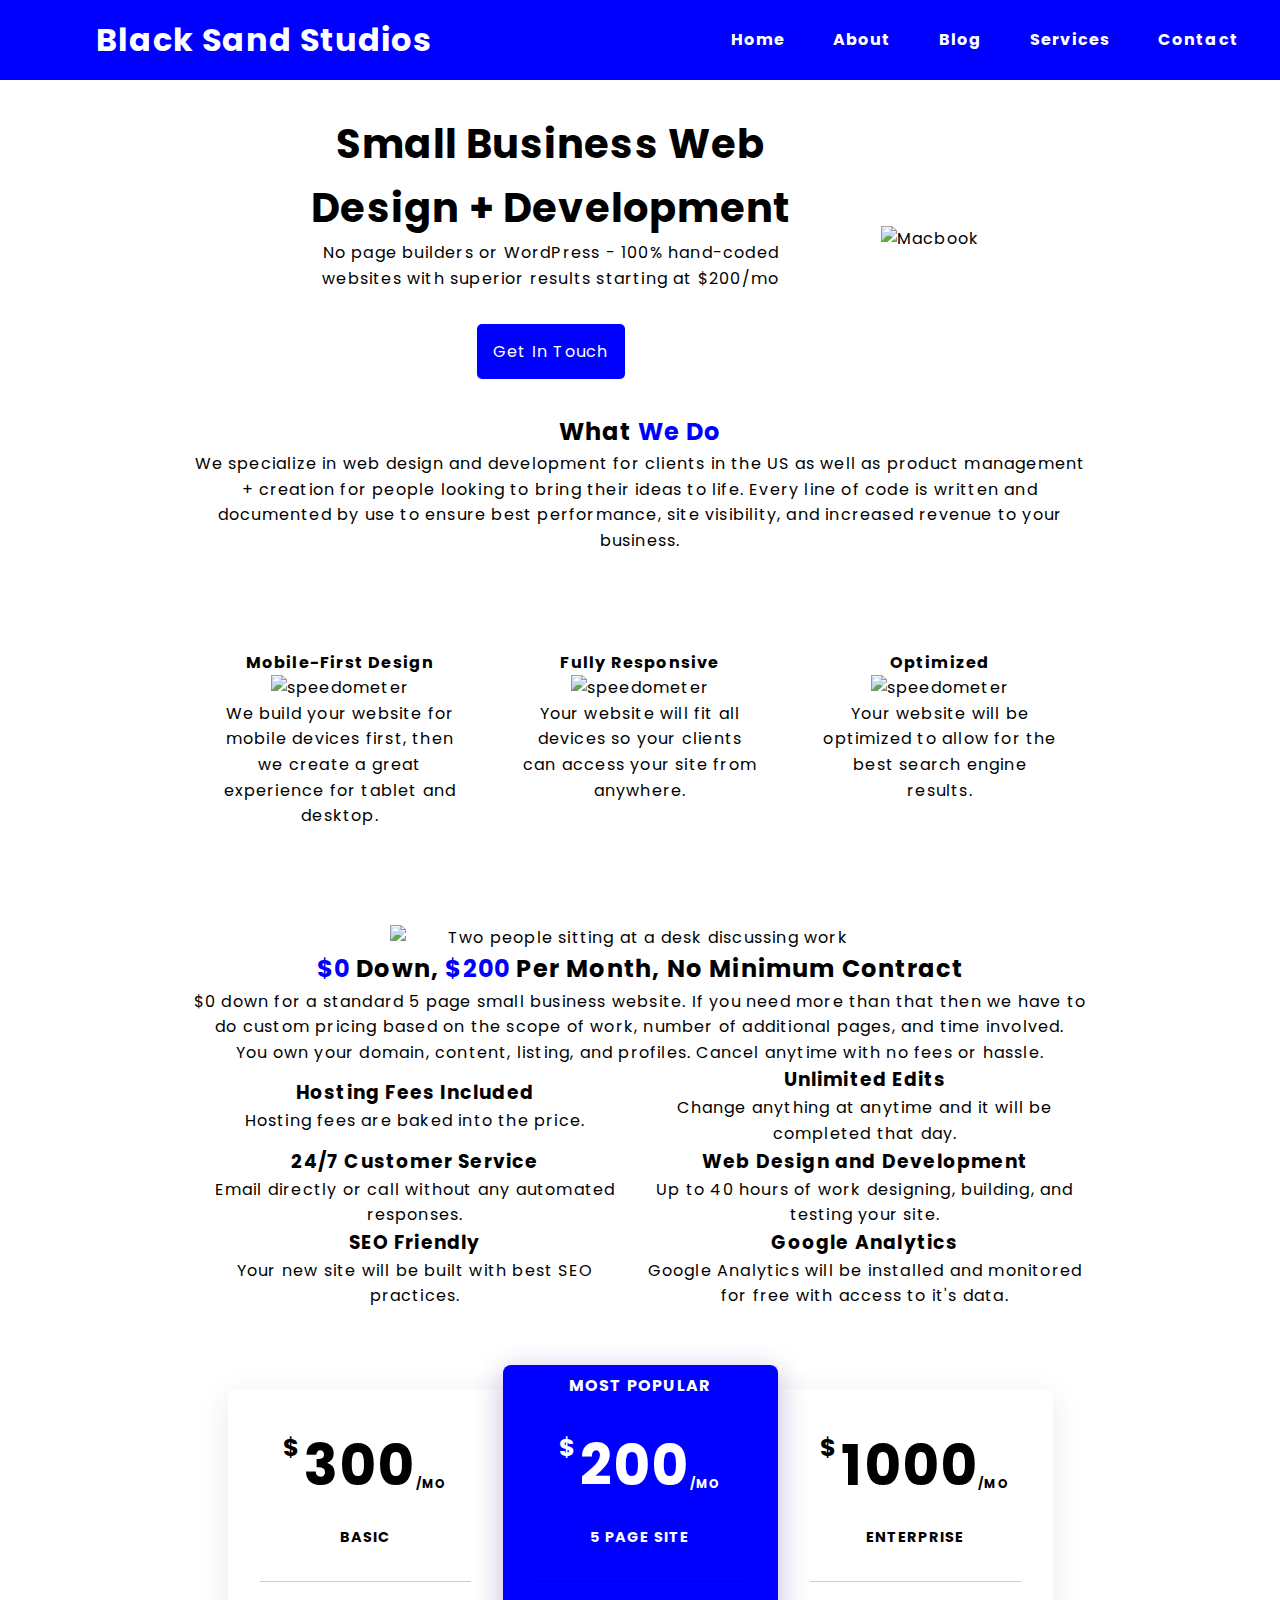
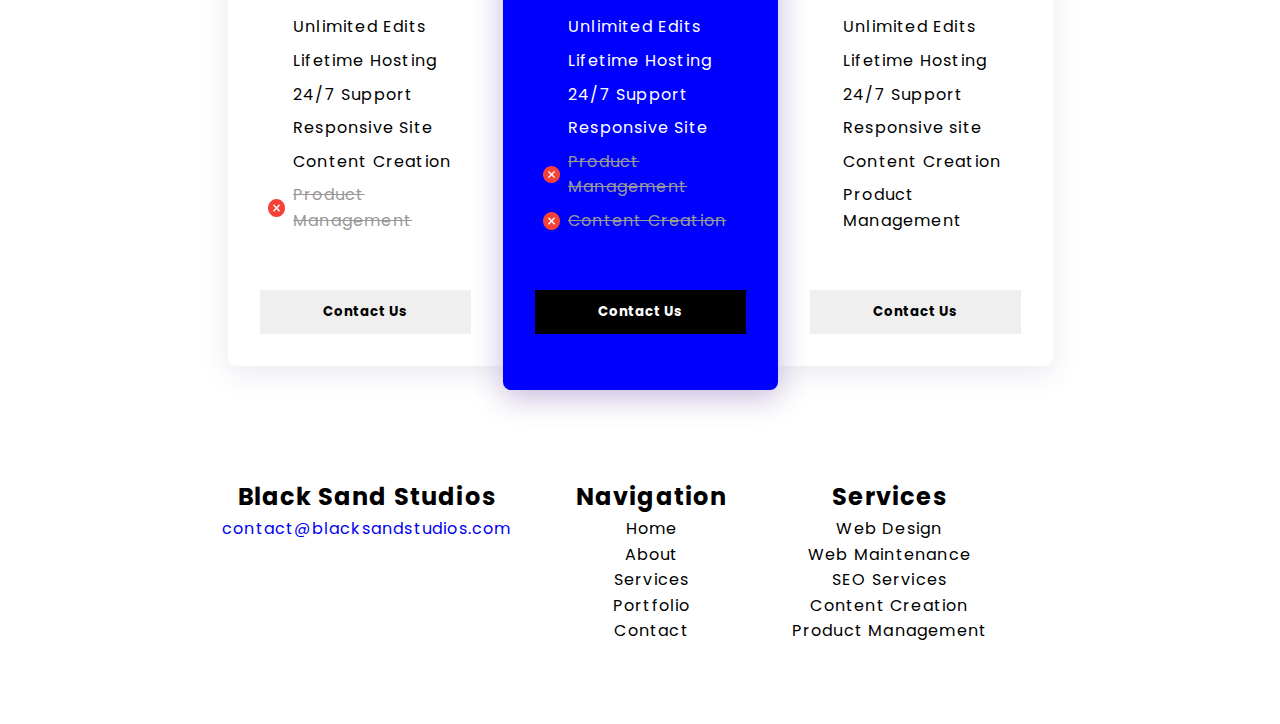
==== commit 419aeb87: "Added responsive nav to all pages" ====
--- a/index.html
+++ b/index.html
@@ -23,14 +23,28 @@
 	<body>
 		<!-- * Navigation -->
 
-		<nav class="navbar">
-			<h2 class="navbar--brand">Black Sand Studios</h2>
-			<ul class="navbar--items">
-				<li class="navbar--item"><a href="index.html">Home</a></li>
-				<li class="navbar--item"><a href="Pages/About.html">About</a></li>
-				<li class="navbar--item"><a href="Pages/Blog.html">Blog</a></li>
-				<li class="navbar--item"><a href="Pages/Services.html">Services</a></li>
-				<li class="navbar--item"><a href="Pages/Contact.html">Contact</a></li>
+		<nav>
+			<input type="checkbox" id="check" />
+			<label for="check" class="checkbtn">
+				<i class="fas fa-bars"></i>
+			</label>
+			<label class="logo">Black Sand Studios</label>
+			<ul class="navbar-items">
+				<li class="navbar-item">
+					<a class="navbar-link" href="index.html">Home</a>
+				</li>
+				<li class="navbar-item">
+					<a class="navbar-link" href="Pages/About.html">About</a>
+				</li>
+				<li class="navbar-item">
+					<a class="navbar-link" href="Pages/Blog.html">Blog</a>
+				</li>
+				<li class="navbar-item">
+					<a class="navbar-link" href="Pages/Services.html">Services</a>
+				</li>
+				<li class="navbar-item">
+					<a class="navbar-link" href="Pages/Contact.html">Contact</a>
+				</li>
 			</ul>
 		</nav>
 
--- a/style.css
+++ b/style.css
@@ -1,3 +1,11 @@
+* {
+	padding: 0;
+	margin: 0;
+	text-decoration: none;
+	list-style: none;
+	box-sizing: border-box;
+}
+
 body {
 	margin: 0;
 	line-height: 1.6;
@@ -60,35 +68,86 @@
 
 /* * Navigation */
 
-.navbar {
-	display: flex;
-	justify-content: space-between;
-	padding: 0;
-	margin: 2em;
-}
-
-.navbar--brand {
-	margin: 0;
-	font-size: 2em;
-}
-
-.navbar--items {
-	list-style: none;
-	display: flex;
-	font-weight: 500;
-}
-
-.navbar--item {
-	margin: 0 2em;
-}
-
-.navbar--item a {
-	text-decoration: none;
-	color: inherit;
-}
-
-.navbar--item a:hover {
-	text-decoration: underline;
+nav {
+	background: blue;
+	height: 80px;
+	margin-bottom: 2em;
+	width: 100%;
+}
+
+label.logo {
+	color: white;
+	font-size: 2rem;
+	line-height: 80px;
+	padding: 0 3em;
+	font-weight: bold;
+}
+
+.navbar-items {
+	float: right;
+	margin-right: 20px;
+}
+
+.navbar-item {
+	display: inline-block;
+	line-height: 80px;
+	font-weight: bold;
+	margin: 0 5px;
+}
+
+.navbar-link {
+	color: white;
+	font-size: 1rem;
+	padding: 0.5rem 1rem;
+}
+
+.checkbtn {
+	font-size: 2rem;
+	color: white;
+	float: right;
+	line-height: 80px;
+	margin-right: 3rem;
+	cursor: pointer;
+	display: none;
+}
+
+#check {
+	display: none;
+}
+
+@media (max-width: 1101px) {
+	label.logo {
+		font-size: 30px;
+		padding-left: 50px;
+	}
+	.checkbtn {
+		display: block;
+	}
+	.navbar-items {
+		position: fixed;
+		width: 100%;
+		height: 100vh;
+		background: #2c3e50;
+		top: 80px;
+		left: -100%;
+		transition: all 0.5s;
+		text-align: center;
+	}
+	.navbar-item {
+		display: block;
+		margin: 50px;
+		line-height: 30px;
+	}
+	.navbar-link {
+		font-size: 20px;
+	}
+	a:hover,
+	a.active {
+		background: none;
+	}
+	#check:checked ~ ul {
+		left: 0;
+	}
 }
 
 /* * Hero */
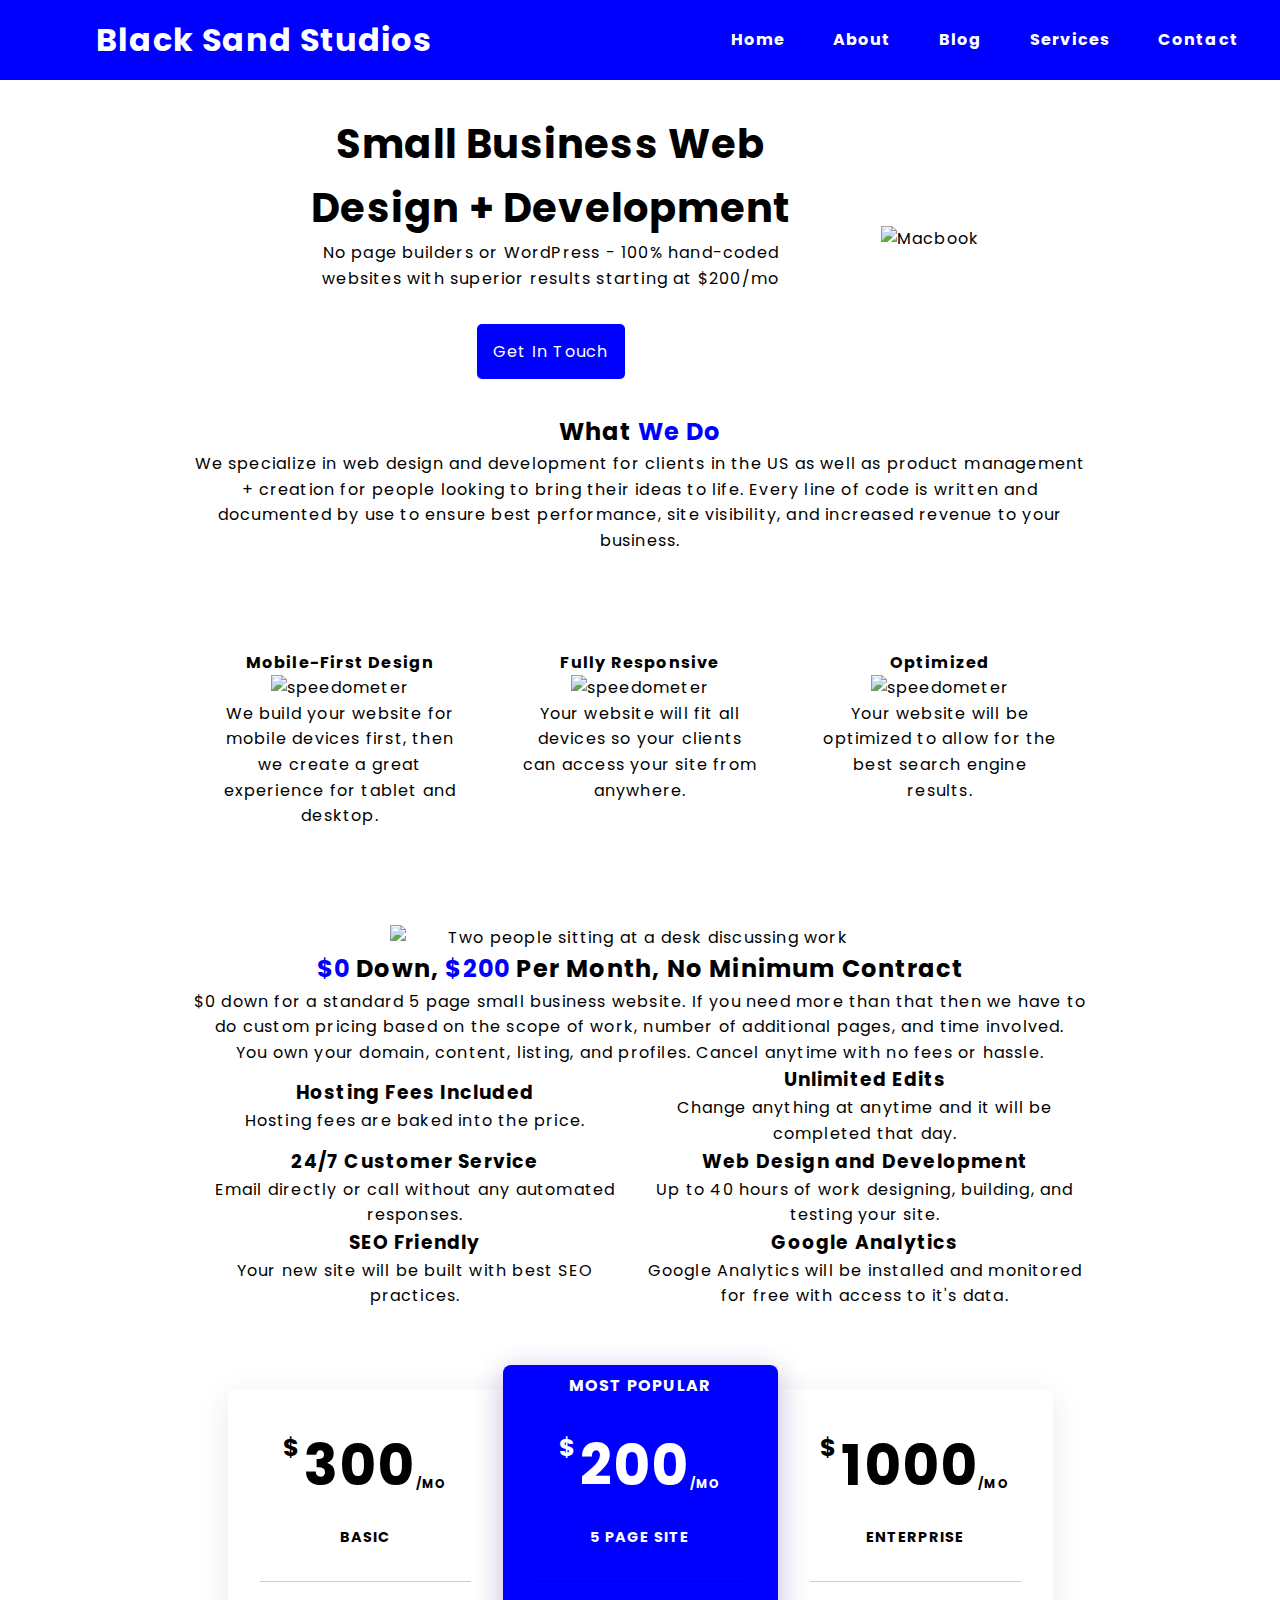
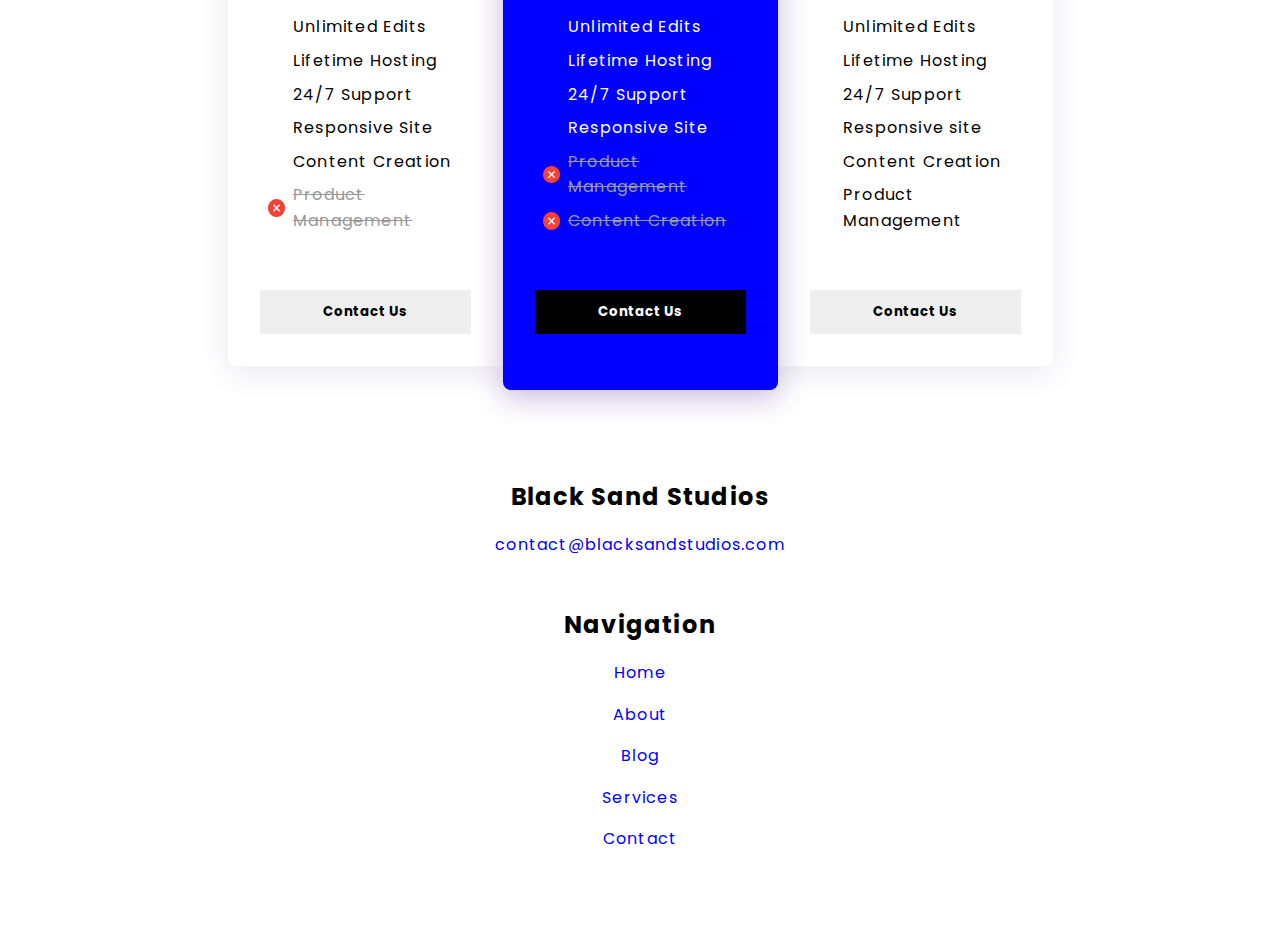
==== commit 9f3bc2e6: "Made entire site responsive" ====
--- a/index.html
+++ b/index.html
@@ -292,7 +292,6 @@
 		</section>
 
 		<!-- * Footer -->
-
 		<div class="footer container">
 			<div class="footer-section">
 				<h2>Black Sand Studios</h2>
@@ -305,28 +304,17 @@
 				<h2>Navigation</h2>
 
 				<div>
-					<p>Home</p>
-					<p>About</p>
-					<p>Services</p>
-					<p>Portfolio</p>
-					<p>Contact</p>
-				</div>
-			</div>
-
-			<div class="footer-section">
-				<h2>Services</h2>
-
-				<div>
-					<p>Web Design</p>
-					<p>Web Maintenance</p>
-					<p>SEO Services</p>
-					<p>Content Creation</p>
-					<p>Product Management</p>
-				</div>
-			</div>
-		</div>
-
-		<!-- * Javascript -->
-		<script src="index.js" async defer></script>
+					<p><a class="footer-links" href="index.html">Home</a></p>
+					<p><a class="footer-links" href="/Pages/About.html">About</a></p>
+					<p><a class="footer-links" href="/Pages/Blog.html">Blog</a></p>
+					<p>
+						<a class="footer-links" href="/Pages/Services.html">Services</a>
+					</p>
+					<p>
+						<a class="footer-links" href="/Pages/Contact.html">Contact</a>
+					</p>
+				</div>
+			</div>
+		</div>
 	</body>
 </html>
--- a/style.css
+++ b/style.css
@@ -2,7 +2,7 @@
 	padding: 0;
 	margin: 0;
 	text-decoration: none;
-	list-style: none;
+
 	box-sizing: border-box;
 }
 
@@ -32,16 +32,23 @@
 	color: white;
 	font-family: inherit;
 	border-radius: 5px;
+	margin: 1rem 0;
 	border: solid rgba(149, 157, 165, 0.6) 1px;
 }
 .submit-button:hover {
 	cursor: pointer;
 }
 
+@media (max-width: 1000px) {
+	.submit-button {
+	}
+}
+
 .section-title {
 	text-align: center;
 	text-decoration: underline;
-	margin: 2em;
+	margin: 2em 0 0 0;
+	padding: 0;
 }
 
 .text-color {
@@ -89,6 +96,7 @@
 }
 
 .navbar-item {
+	list-style: none;
 	display: inline-block;
 	line-height: 80px;
 	font-weight: bold;
@@ -141,8 +149,8 @@
 	.navbar-link {
 		font-size: 20px;
 	}
-	a:hover,
-	a.active {
+	.navbar-link:hover,
+	.navbar-link.active {
 		background: none;
 	}
 	#check:checked ~ ul {
@@ -377,10 +385,10 @@
 	border: solid rgba(149, 157, 165, 0.2) 1px;
 	box-shadow: rgba(149, 157, 165, 0.2) 0px 8px 24px;
 	border-radius: 25px;
-	margin: 0 auto;
+	margin: 1rem auto;
 	padding-bottom: 150px;
 	width: 500px;
-	height: 400px;
+	height: 500px;
 	font: inherit;
 }
 
@@ -390,10 +398,11 @@
 	height: 2rem;
 	border: solid rgba(149, 157, 165, 0.6) 1px;
 	font-family: inherit;
+	margin: 0.5rem 0;
 }
 input:placeholder-shown,
 textarea:placeholder-shown {
-	padding: 0 0.5rem;
+	padding: 0.5rem;
 }
 
 textarea {
@@ -402,6 +411,7 @@
 	height: 100px;
 	width: 400px;
 	font-family: inherit;
+	margin: 0.5rem 0;
 }
 
 .form-container {
@@ -409,6 +419,24 @@
 	width: 400px;
 }
 
+@media (max-width: 1000px) {
+	input,
+	textarea,
+	form h2,
+	.submit-button {
+		margin: 1rem;
+	}
+	input {
+		width: 300px;
+		height: 3rem;
+	}
+
+	form {
+		height: 650px;
+		width: 500px;
+	}
+}
+
 /* *Footer */
 
 .footer-section {
@@ -418,8 +446,12 @@
 	margin: 2em;
 }
 
-.footer {
-	display: flex;
+.footer p {
+	margin: 1rem 0;
+}
+
+.footer-links {
+	color: blue;
 }
 
 @media (max-width: 1000px) {
@@ -441,6 +473,11 @@
 
 .personal-img {
 	border-radius: 50%;
+	margin-bottom: 2em;
+}
+
+.about-content {
+	margin: 1em 0;
 }
 
 .about-values {
@@ -452,11 +489,21 @@
 	text-align: left;
 }
 
+@media (max-width: 1000px) {
+	.about-values li {
+		text-align: center;
+	}
+}
+
 /* ! Services Page */
 
 .services-section {
 	display: flex;
 	text-align: center;
+}
+
+.services-section p {
+	margin-bottom: 1em;
 }
 
 .services-button {
@@ -475,14 +522,29 @@
 	width: 360px;
 }
 
-.services-bottom {
-	margin: 5em 0;
+@media (max-width: 1000px) {
+	.services-section {
+		display: initial;
+		margin: 2em 0;
+	}
+	.services-section p,
+	.services-section h2 {
+		margin: 1em 0;
+	}
+	.services-img {
+		display: none;
+	}
+	.services-button {
+		margin: 3em;
+	}
 }
 
 /* ! Blog Post */
 
 .blog-post {
 	display: flex;
+	align-items: center;
+	margin: 2em 0;
 }
 
 .blog-link {
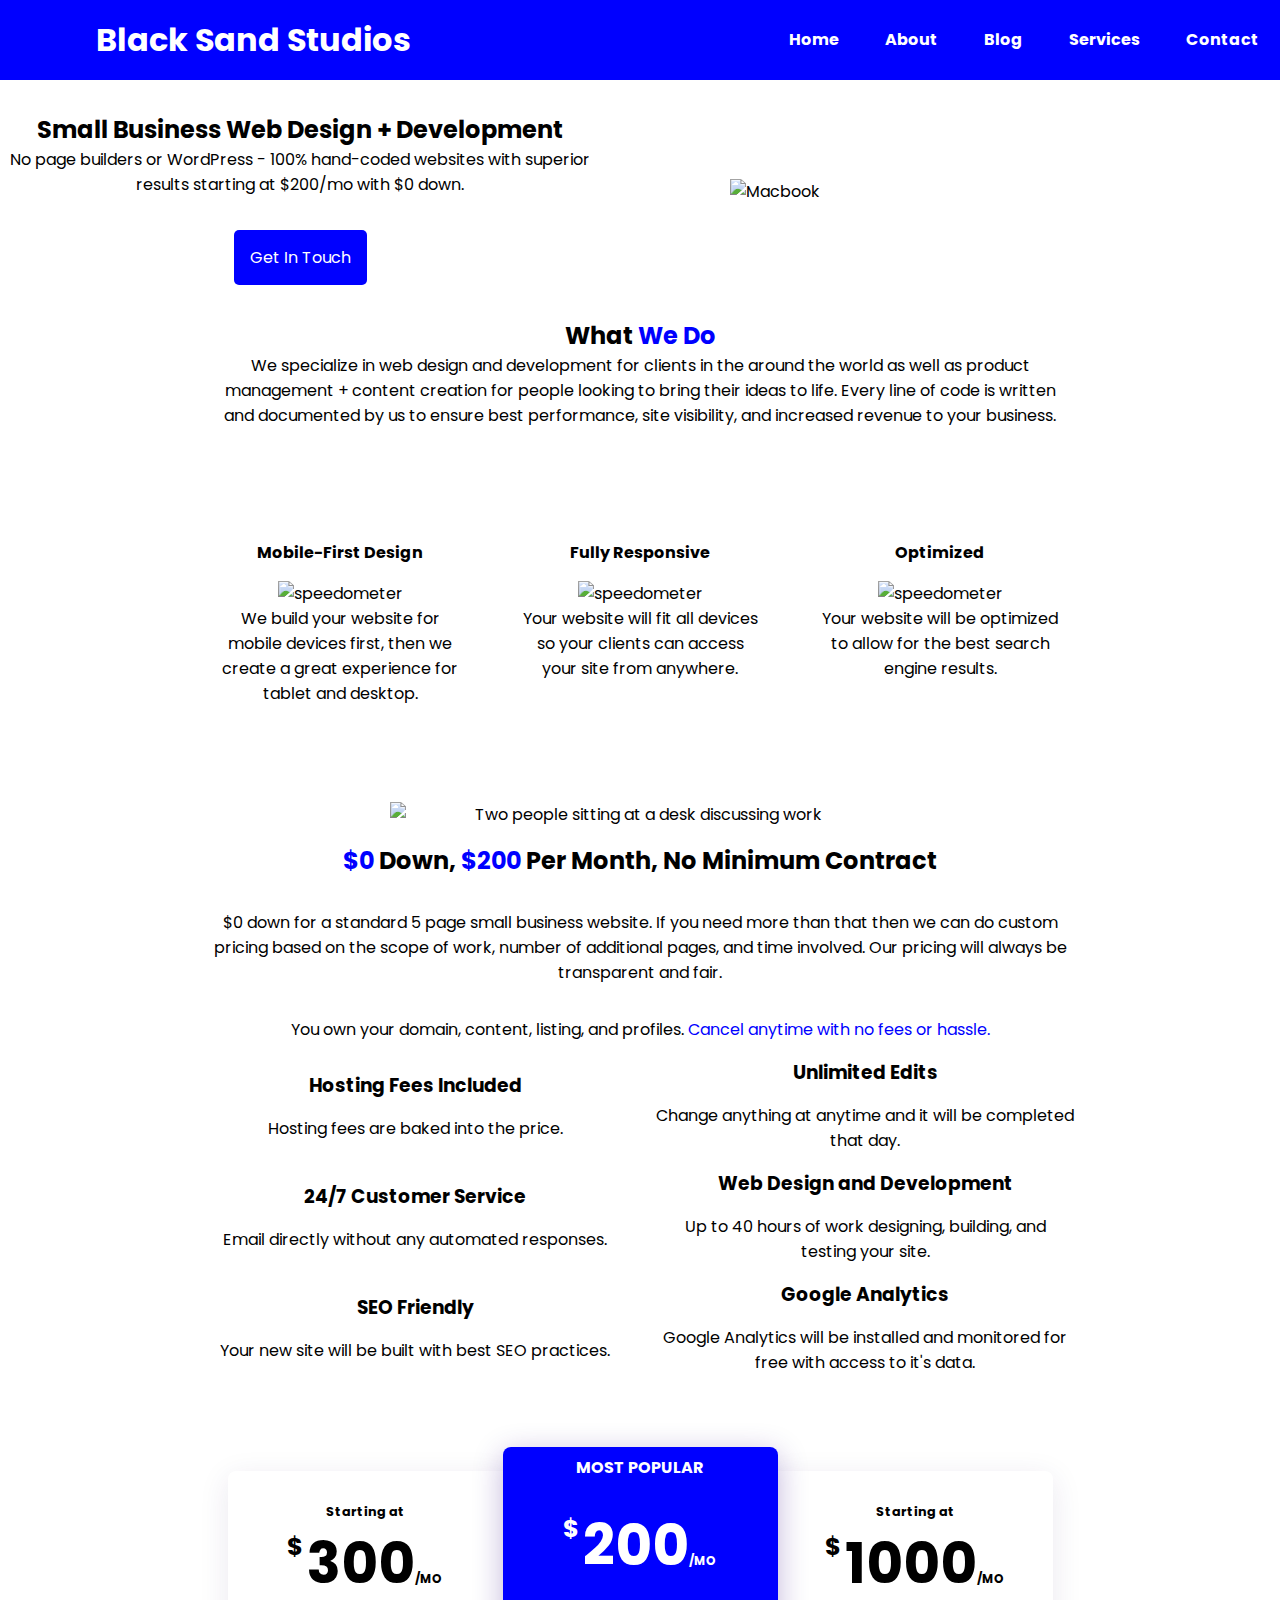
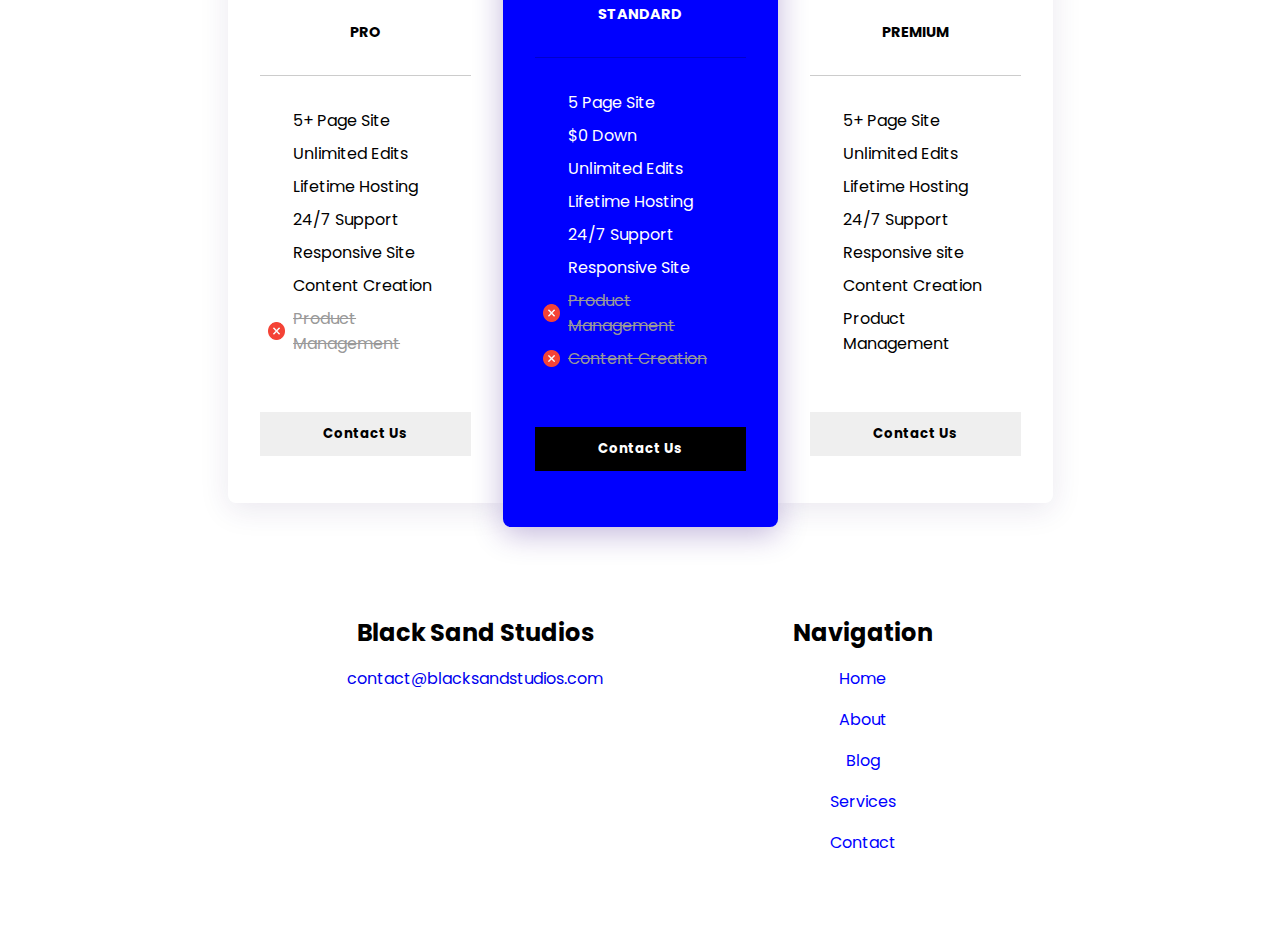
==== commit 1d33d4af: "Styling and cleaning up of CSS/HTML" ====
--- a/index.html
+++ b/index.html
@@ -2,9 +2,12 @@
 <html>
 	<head>
 		<title>Black Sand Studios : Web Development and Product Creation</title>
+		<link rel="shortcut icon" type="image/x-icon" href="img/volleyball.png" />
+</head>
 		<meta name="description" content="" />
 		<meta name="viewport" content="width=device-width, initial-scale=1" />
 		<meta charset="utf-8" />
+
 		<!-- * CSS -->
 		<link rel="stylesheet" href="style.css" />
 		<link rel="preconnect" href="https://fonts.googleapis.com" />
@@ -28,7 +31,7 @@
 			<label for="check" class="checkbtn">
 				<i class="fas fa-bars"></i>
 			</label>
-			<label class="logo">Black Sand Studios</label>
+			<label class="logo"><a href="index.html">Black Sand Studios</a></label>
 			<ul class="navbar-items">
 				<li class="navbar-item">
 					<a class="navbar-link" href="index.html">Home</a>
@@ -51,31 +54,31 @@
 		<!-- * Hero -->
 
 		<div class="hero">
-			<div class="hero--text box">
+			<div class="hero-text box">
 				<h2>Small Business Web Design + Development</h2>
 				<p>
 					No page builders or WordPress - 100% hand-coded websites with superior
-					results starting at $200/mo
+					results starting at $200/mo with $0 down.
 				</p>
 				<a href="Pages/Contact.html" class="button">Get In Touch</a>
 			</div>
 
-			<div>
-				<img class="hero--img box" src="img/development.svg" alt="Macbook" />
+			<div class="hero">
+				<img class="hero-img box" src="img/development.svg" alt="Macbook" />
 			</div>
 		</div>
 
 		<!-- * Explainer -->
 
 		<div class="container">
-			<div class="explainer--main">
+			<div class="explainer-main">
 				<h2>What <span class="text-color">We Do</span></h2>
 				<p>
-					We specialize in web design and development for clients in the US as
-					well as product management + creation for people looking to bring
-					their ideas to life. Every line of code is written and documented by
-					use to ensure best performance, site visibility, and increased revenue
-					to your business.
+					We specialize in web design and development for clients in the around
+					the world as well as product management + content creation for people
+					looking to bring their ideas to life. Every line of code is written
+					and documented by us to ensure best performance, site visibility, and
+					increased revenue to your business.
 				</p>
 			</div>
 		</div>
@@ -125,14 +128,15 @@
 			</h2>
 			<p>
 				$0 down for a standard 5 page small business website. If you need more
-				than that then we have to do custom pricing based on the scope of work,
-				number of additional pages, and time involved.
+				than that then we can do custom pricing based on the scope of work,
+				number of additional pages, and time involved. Our pricing will always
+				be transparent and fair.
 			</p>
 			<p>
-				You own your domain, content, listing, and profiles. Cancel anytime with
-				no fees or hassle.
+				You own your domain, content, listing, and profiles.
+				<span class="text-color">Cancel anytime with no fees or hassle.</span>
 			</p>
-			<div class="details--grid">
+			<div class="details-grid">
 				<div>
 					<h3>Hosting Fees Included</h3>
 					<p>Hosting fees are baked into the price.</p>
@@ -144,7 +148,7 @@
 
 				<div>
 					<h3>24/7 Customer Service</h3>
-					<p>Email directly or call without any automated responses.</p>
+					<p>Email directly without any automated responses.</p>
 				</div>
 
 				<div>
@@ -175,15 +179,19 @@
 			<div class="price-column">
 				<div class="price-header">
 					<!-- Basic pricing -->
-
+					<div class="starting-text">Starting at</div>
 					<div class="price">
 						<div class="dollar-sign">$</div>
 						300
 						<div class="per-month">/mo</div>
 					</div>
-					<div class="plan-name">Basic</div>
+					<div class="plan-name">Pro</div>
 				</div>
 				<div class="divider"></div>
+				<div class="feature">
+					<img src="img/check.png" />
+					5+ Page Site
+				</div>
 				<div class="feature">
 					<img src="img/check.png" />
 					Unlimited Edits
@@ -208,7 +216,12 @@
 					<img src="img/remove.png" />
 					Product Management
 				</div>
-				<button class="cta">Contact Us</button>
+				<button
+					class="cta"
+					onclick="window.location.href='Pages/Contact.html';"
+				>
+					Contact Us
+				</button>
 			</div>
 
 			<!-- Popular Pricing -->
@@ -221,9 +234,17 @@
 						200
 						<div class="per-month">/mo</div>
 					</div>
-					<div class="plan-name">5 Page Site</div>
+					<div class="plan-name">Standard</div>
 				</div>
 				<div class="divider"></div>
+				<div class="feature">
+					<img src="img/check.png" />
+					5 Page Site
+				</div>
+				<div class="feature">
+					<img src="img/check.png" />
+					$0 Down
+				</div>
 				<div class="feature">
 					<img src="img/check.png" />
 					Unlimited Edits
@@ -248,23 +269,33 @@
 					<img src="img/remove.png" />
 					Content Creation
 				</div>
-				<button class="cta">Contact Us</button>
+				<button
+					class="cta"
+					onclick="window.location.href='Pages/Contact.html';"
+				>
+					Contact Us
+				</button>
 			</div>
 
 			<!-- Full Service Pricing -->
 
 			<div class="price-column">
 				<div class="price-header">
+					<div class="starting-text">Starting at</div>
 					<div class="price">
 						<div class="dollar-sign">$</div>
 						1000
 						<div class="per-month">/mo</div>
 					</div>
-					<div class="plan-name">Enterprise</div>
+					<div class="plan-name">Premium</div>
 				</div>
 				<div class="divider"></div>
 				<div class="feature">
 					<img src="img/check.png" />
+					5+ Page Site
+				</div>
+				<div class="feature">
+					<img src="img/check.png" />
 					Unlimited Edits
 				</div>
 				<div class="feature">
@@ -287,7 +318,12 @@
 					<img src="img/check.png" />
 					Product Management
 				</div>
-				<button class="cta">Contact Us</button>
+				<button
+					class="cta"
+					onclick="window.location.href='Pages/Contact.html';"
+				>
+					Contact Us
+				</button>
 			</div>
 		</section>
 
--- a/style.css
+++ b/style.css
@@ -1,23 +1,45 @@
+/* For Future Implementation */
+
+/* :root {
+	--light-background: white;
+	--light-text: black;
+	--light-button: blue;
+	--dark-background: #121212;
+	--dark-text: white;
+	--dark-button: #3700b3;
+} */
+
+/* @media (prefers-color-scheme: light) {
+	:root {
+		--text-color: var(--light-text)
+		--page-background-color: var(--light-background)
+		--button-color: var(--light-button)
+	}
+	
+}
+
+@media (prefers-color-scheme: dark) {
+	:root {
+		--text-color: var(--dark-text);
+		--page-background-color: var(--dark-background)
+		--button-color: var(--dark-button)
+	}
+	
+} */
+
 * {
 	padding: 0;
 	margin: 0;
 	text-decoration: none;
-
 	box-sizing: border-box;
-}
-
-body {
-	margin: 0;
-	line-height: 1.6;
-	letter-spacing: 1.2px;
-	color: black;
 	font-family: "Poppins", sans-serif;
+	left: 0;
 }
 
 /* *General */
 
 .button {
-	padding: 1rem;
+	padding: 1em;
 	background-color: blue;
 	color: white;
 	text-decoration: none;
@@ -39,14 +61,9 @@
 	cursor: pointer;
 }
 
-@media (max-width: 1000px) {
-	.submit-button {
-	}
-}
-
 .section-title {
 	text-align: center;
-	text-decoration: underline;
+	font-size: 2rem;
 	margin: 2em 0 0 0;
 	padding: 0;
 }
@@ -57,6 +74,16 @@
 
 .box {
 	width: 500px;
+}
+
+@media (max-width: 1000px) {
+	.section-title {
+		padding: 4em 0 0 0;
+		margin: 0;
+	}
+	.box {
+		width: 300px;
+	}
 }
 
 /* *Container */
@@ -64,12 +91,16 @@
 .container {
 	margin: 0 auto;
 	padding: 3em 0;
-	width: 900px;
+	width: 100%;
+	max-width: 900px;
 }
 
 @media (max-width: 1000px) {
 	.container {
 		width: 100%;
+		margin: 0 auto;
+		padding: 3em 0;
+		text-align: center;
 	}
 }
 
@@ -90,9 +121,13 @@
 	font-weight: bold;
 }
 
+label.logo a {
+	color: white;
+}
+
 .navbar-items {
 	float: right;
-	margin-right: 20px;
+	/* margin-right: 20px; */
 }
 
 .navbar-item {
@@ -123,36 +158,48 @@
 	display: none;
 }
 
+@media (max-width: 800px) {
+	label.logo {
+		display: none;
+	}
+}
+
 @media (max-width: 1101px) {
-	label.logo {
-		font-size: 30px;
-		padding-left: 50px;
-	}
+	.nav {
+		margin: 0;
+		padding: 0;
+		width: 100%;
+	}
+
 	.checkbtn {
 		display: block;
 	}
+
 	.navbar-items {
 		position: fixed;
 		width: 100%;
 		height: 100vh;
 		background: #2c3e50;
-		top: 80px;
 		left: -100%;
 		transition: all 0.5s;
 		text-align: center;
 	}
+
 	.navbar-item {
 		display: block;
 		margin: 50px;
 		line-height: 30px;
 	}
+
 	.navbar-link {
 		font-size: 20px;
 	}
+
 	.navbar-link:hover,
 	.navbar-link.active {
 		background: none;
 	}
+
 	#check:checked ~ ul {
 		left: 0;
 	}
@@ -162,40 +209,48 @@
 
 .hero {
 	margin: 0;
+	width: 100%;
 	display: flex;
 	align-items: center;
 	justify-content: center;
 	gap: 5em;
 }
 
-.hero--text {
-	text-align: center;
-}
-
-.hero--text h2 {
+.hero-text {
 	margin: 0;
 	padding: 0;
-	font-size: 2.5em;
-}
-
-.hero--text p {
+	width: 100%;
+	text-align: center;
+}
+
+.hero-text p {
 	margin-bottom: 3em;
 }
 
 @media (max-width: 1000px) {
 	.hero {
+		margin: 0;
+		padding: 0 2em;
 		flex-direction: column;
-	}
-
-	.hero--img {
+		gap: 0;
+	}
+
+	.hero-text h2 {
+		margin: 0;
+		padding: 0;
+		font-size: 2em;
+	}
+
+	.hero-img {
 		display: none;
 	}
 }
 
 /* *Explainer  */
 
-.explainer--main {
-	text-align: center;
+.explainer-main {
+	text-align: center;
+	padding: 0 2rem;
 }
 
 .cards {
@@ -214,6 +269,24 @@
 
 .explainer-title {
 	font-weight: 700;
+	padding: 1rem 0;
+}
+
+@media (max-width: 1000px) {
+	.cards {
+		display: flex;
+		align-items: center;
+		flex-direction: column;
+	}
+
+	.card {
+		margin: 1em 0;
+		width: 50%;
+	}
+
+	.cards img {
+		width: 75px;
+	}
 }
 
 /* * Details */
@@ -225,7 +298,12 @@
 	align-items: center;
 }
 
-.details--grid {
+.details h2,
+.details p {
+	margin: 1rem;
+}
+
+.details-grid {
 	display: grid;
 	align-items: center;
 	grid-template-columns: 1fr 1fr;
@@ -239,17 +317,6 @@
 	align-items: stretch;
 	width: 100%;
 	margin: 2em 0;
-}
-
-@media (max-width: 1000px) {
-	.price-comparison {
-		display: flex;
-		flex-direction: column;
-		align-items: center;
-	}
-	.price-column {
-		margin: 3em;
-	}
 }
 
 .price-column {
@@ -288,13 +355,16 @@
 	display: flex;
 	flex-direction: column;
 	align-items: center;
-	font-family: var(--heading-font-family);
 	font-weight: bold;
 }
 
 .price {
 	font-size: 3.5rem;
 	display: flex;
+}
+
+.starting-text {
+	font-size: 0.8rem;
 }
 
 .dollar-sign {
@@ -376,6 +446,18 @@
 	transform: scale(1.1);
 }
 
+@media (max-width: 1000px) {
+	.price-comparison {
+		display: flex;
+		flex-direction: column;
+		align-items: center;
+	}
+
+	.price-column {
+		margin: 3em;
+	}
+}
+
 /* * Form */
 
 form {
@@ -419,29 +501,38 @@
 	width: 400px;
 }
 
-@media (max-width: 1000px) {
+@media (max-width: 700px) {
 	input,
 	textarea,
 	form h2,
 	.submit-button {
 		margin: 1rem;
 	}
+
 	input {
-		width: 300px;
+		width: 200px;
 		height: 3rem;
+	}
+
+	textarea {
+		width: 200px;
 	}
 
 	form {
 		height: 650px;
-		width: 500px;
+		width: 300px;
 	}
 }
 
 /* *Footer */
 
+.footer {
+	display: flex;
+	align-self: center;
+	justify-content: space-evenly;
+}
+
 .footer-section {
-	display: flex;
-	flex-direction: column;
 	text-align: center;
 	margin: 2em;
 }
@@ -486,10 +577,14 @@
 
 .about-values li {
 	margin: 1em 0;
-	text-align: left;
-}
-
-@media (max-width: 1000px) {
+	list-style-type: none;
+}
+
+@media (max-width: 1000px) {
+	.about {
+		padding: 0 2em;
+	}
+
 	.about-values li {
 		text-align: center;
 	}
@@ -527,13 +622,16 @@
 		display: initial;
 		margin: 2em 0;
 	}
+
 	.services-section p,
 	.services-section h2 {
-		margin: 1em 0;
-	}
+		margin: 1em;
+	}
+
 	.services-img {
 		display: none;
 	}
+
 	.services-button {
 		margin: 3em;
 	}
@@ -544,14 +642,43 @@
 .blog-post {
 	display: flex;
 	align-items: center;
-	margin: 2em 0;
+	margin: 3em 0;
+}
+
+.blog-title {
+	font-size: 2em;
+}
+
+.blog-author {
+	font-weight: 400;
+}
+
+.blog-post p,
+.blog-container p {
+	margin: 1rem 0;
+}
+
+@media (max-width: 1000px) {
+	.blog-post {
+		flex-direction: column;
+		padding: 0 2rem;
+	}
+	.blog-information {
+		padding: 8rem 0 0 0;
+	}
+	.blog-container {
+		padding: 0 2rem;
+	}
 }
 
 .blog-link {
 	text-decoration: none;
+	color: blue;
+	text-decoration: underline;
 }
 
 .blog-img {
+	align-content: center;
 	width: 200px;
 	margin: 0 2em;
 }
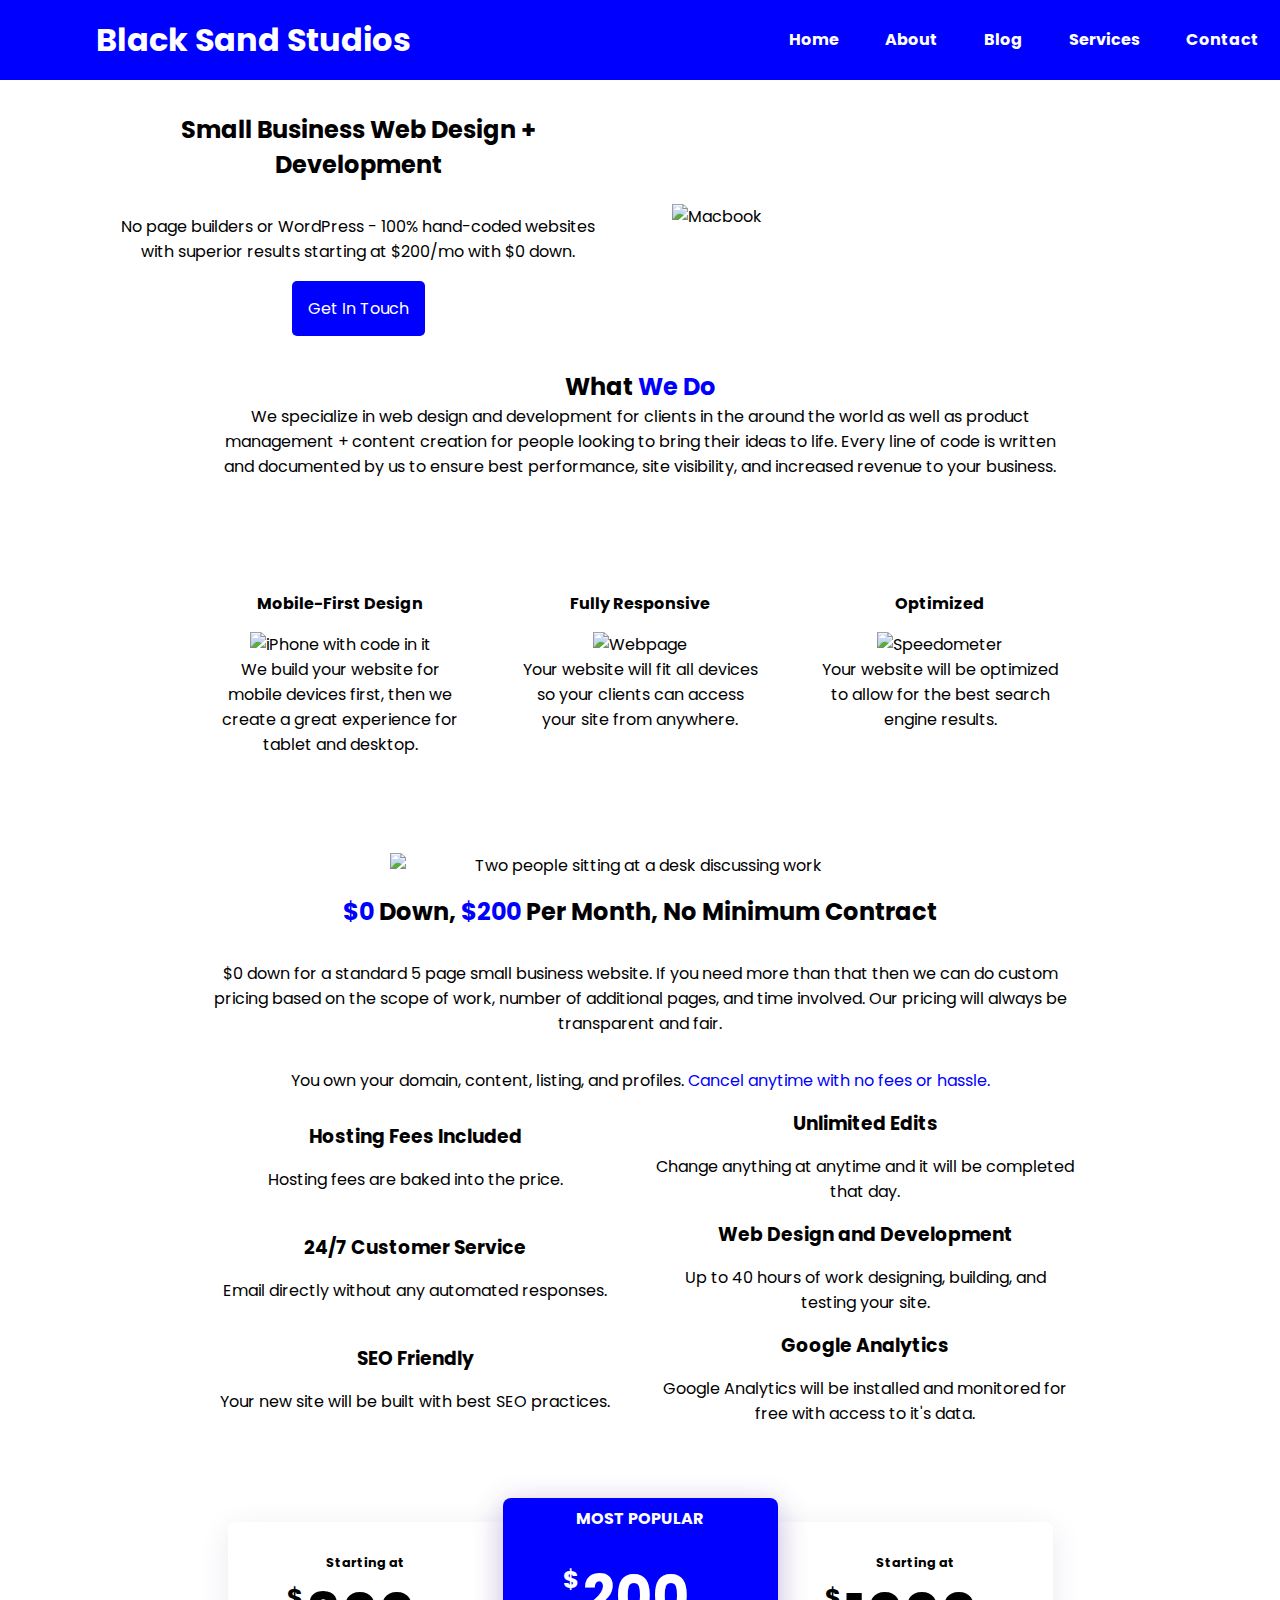
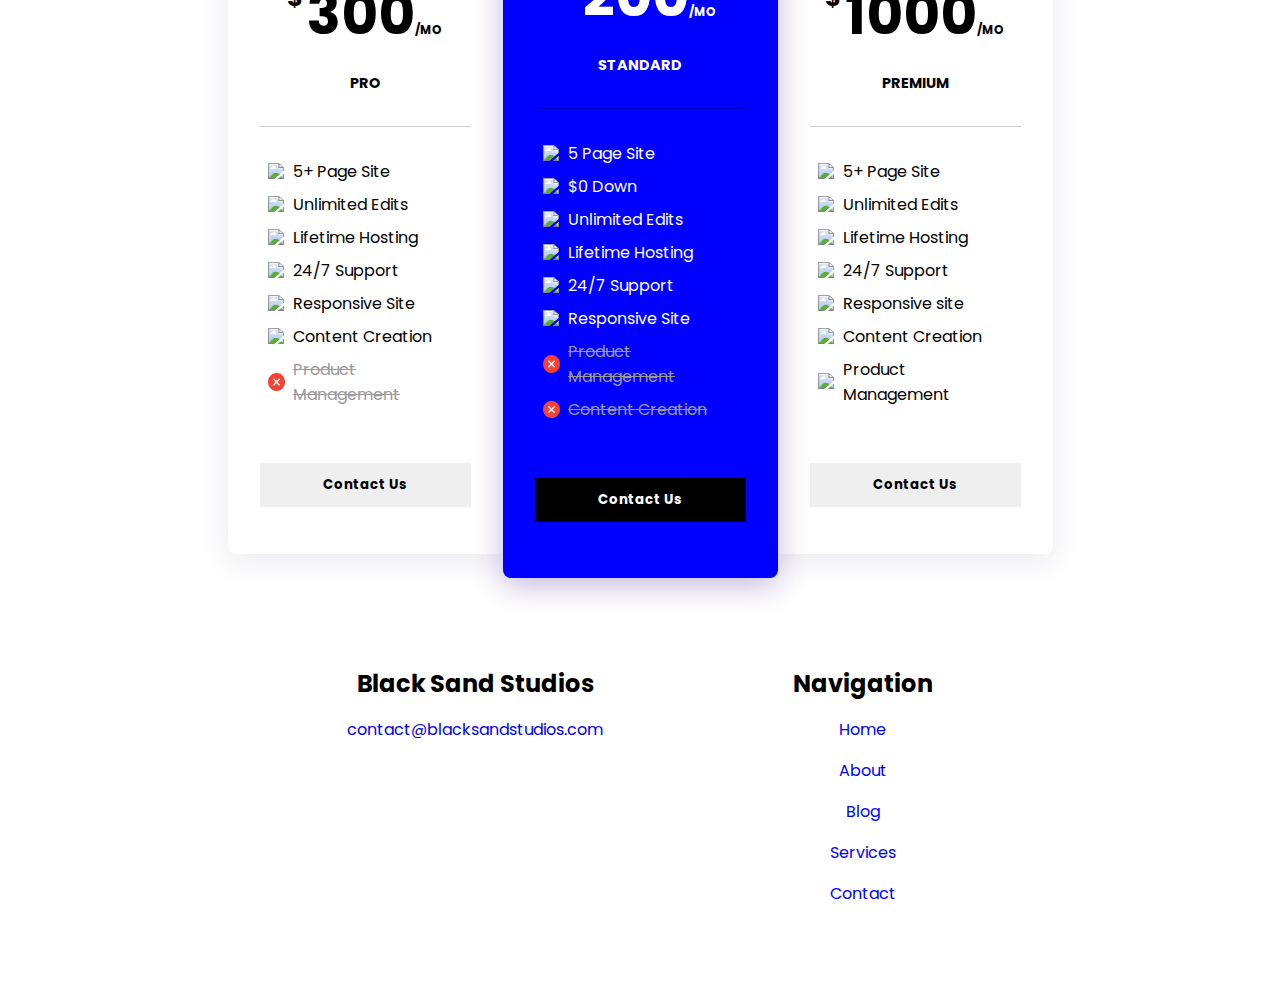
==== commit bbc8be87: "Added descriptions and alt tags" ====
--- a/index.html
+++ b/index.html
@@ -4,7 +4,7 @@
 		<title>Black Sand Studios : Web Development and Product Creation</title>
 		<link rel="shortcut icon" type="image/x-icon" href="img/volleyball.png" />
 </head>
-		<meta name="description" content="" />
+		<meta name="description" content="Black Sand Studios is a web development agency and product creation company that focuses on building responsive sites and new products for a simple monthly fee." />
 		<meta name="viewport" content="width=device-width, initial-scale=1" />
 		<meta charset="utf-8" />
 
@@ -88,7 +88,7 @@
 		<div class="cards container">
 			<div class="card">
 				<p class="explainer-title">Mobile-First Design</p>
-				<img src="img/mobile.png" alt="speedometer" />
+				<img src="img/mobile.png" alt="iPhone with code in it" />
 				<p>
 					We build your website for mobile devices first, then we create a great
 					experience for tablet and desktop.
@@ -97,7 +97,7 @@
 
 			<div class="card">
 				<p class="explainer-title">Fully Responsive</p>
-				<img src="img/web-design.png" alt="speedometer" />
+				<img src="img/web-design.png" alt="Webpage" />
 				<p>
 					Your website will fit all devices so your clients can access your site
 					from anywhere.
@@ -106,7 +106,7 @@
 
 			<div class="card">
 				<p class="explainer-title">Optimized</p>
-				<img src="img/speedometer.png" alt="speedometer" />
+				<img src="img/speedometer.png" alt="Speedometer" />
 				<p>
 					Your website will be optimized to allow for the best search engine
 					results.
@@ -189,31 +189,31 @@
 				</div>
 				<div class="divider"></div>
 				<div class="feature">
-					<img src="img/check.png" />
+					<img src="img/check.png" alt="checkmark" />
 					5+ Page Site
 				</div>
 				<div class="feature">
-					<img src="img/check.png" />
+					<img src="img/check.png" alt="checkmark" />
 					Unlimited Edits
 				</div>
 				<div class="feature">
-					<img src="img/check.png" />
+					<img src="img/check.png" alt="checkmark"/>
 					Lifetime Hosting
 				</div>
 				<div class="feature">
-					<img src="img/check.png" />
+					<img src="img/check.png" alt="checkmark"/>
 					24/7 Support
 				</div>
 				<div class="feature">
-					<img src="img/check.png" />
+					<img src="img/check.png" alt="checkmark"/>
 					Responsive Site
 				</div>
 				<div class="feature">
-					<img src="img/check.png" />
+					<img src="img/check.png" alt="checkmark"/>
 					Content Creation
 				</div>
 				<div class="feature inactive">
-					<img src="img/remove.png" />
+					<img src="img/remove.png" alt="x icon"/>
 					Product Management
 				</div>
 				<button
@@ -238,35 +238,35 @@
 				</div>
 				<div class="divider"></div>
 				<div class="feature">
-					<img src="img/check.png" />
+					<img src="img/check.png" alt="checkmark"/>
 					5 Page Site
 				</div>
 				<div class="feature">
-					<img src="img/check.png" />
+					<img src="img/check.png" alt="checkmark"/>
 					$0 Down
 				</div>
 				<div class="feature">
-					<img src="img/check.png" />
+					<img src="img/check.png" alt="checkmark"/>
 					Unlimited Edits
 				</div>
 				<div class="feature">
-					<img src="img/check.png" />
+					<img src="img/check.png" alt="checkmark"/>
 					Lifetime Hosting
 				</div>
 				<div class="feature">
-					<img src="img/check.png" />
+					<img src="img/check.png" alt="checkmark"/>
 					24/7 Support
 				</div>
 				<div class="feature">
-					<img src="img/check.png" />
+					<img src="img/check.png" alt="checkmark"/>
 					Responsive Site
 				</div>
 				<div class="feature inactive">
-					<img src="img/remove.png" />
+					<img src="img/remove.png" alt="x icon"/>
 					Product Management
 				</div>
 				<div class="feature inactive">
-					<img src="img/remove.png" />
+					<img src="img/remove.png" alt="x icon"/>
 					Content Creation
 				</div>
 				<button
@@ -291,31 +291,31 @@
 				</div>
 				<div class="divider"></div>
 				<div class="feature">
-					<img src="img/check.png" />
+					<img src="img/check.png" alt="checkmark"/>
 					5+ Page Site
 				</div>
 				<div class="feature">
-					<img src="img/check.png" />
+					<img src="img/check.png" alt="checkmark"/>
 					Unlimited Edits
 				</div>
 				<div class="feature">
-					<img src="img/check.png" />
+					<img src="img/check.png" alt="checkmark"/>
 					Lifetime Hosting
 				</div>
 				<div class="feature">
-					<img src="img/check.png" />
+					<img src="img/check.png" alt="checkmark"/>
 					24/7 Support
 				</div>
 				<div class="feature">
-					<img src="img/check.png" />
+					<img src="img/check.png" alt="checkmark"/>
 					Responsive site
 				</div>
 				<div class="feature">
-					<img src="img/check.png" />
+					<img src="img/check.png" alt="checkmark"/>
 					Content Creation
 				</div>
 				<div class="feature">
-					<img src="img/check.png" />
+					<img src="img/check.png" alt="checkmark"/>
 					Product Management
 				</div>
 				<button
--- a/style.css
+++ b/style.css
@@ -209,22 +209,18 @@
 
 .hero {
 	margin: 0;
-	width: 100%;
 	display: flex;
 	align-items: center;
 	justify-content: center;
-	gap: 5em;
+	gap: 4em;
 }
 
 .hero-text {
-	margin: 0;
-	padding: 0;
-	width: 100%;
 	text-align: center;
 }
 
 .hero-text p {
-	margin-bottom: 3em;
+	margin: 2em 0;
 }
 
 @media (max-width: 1000px) {
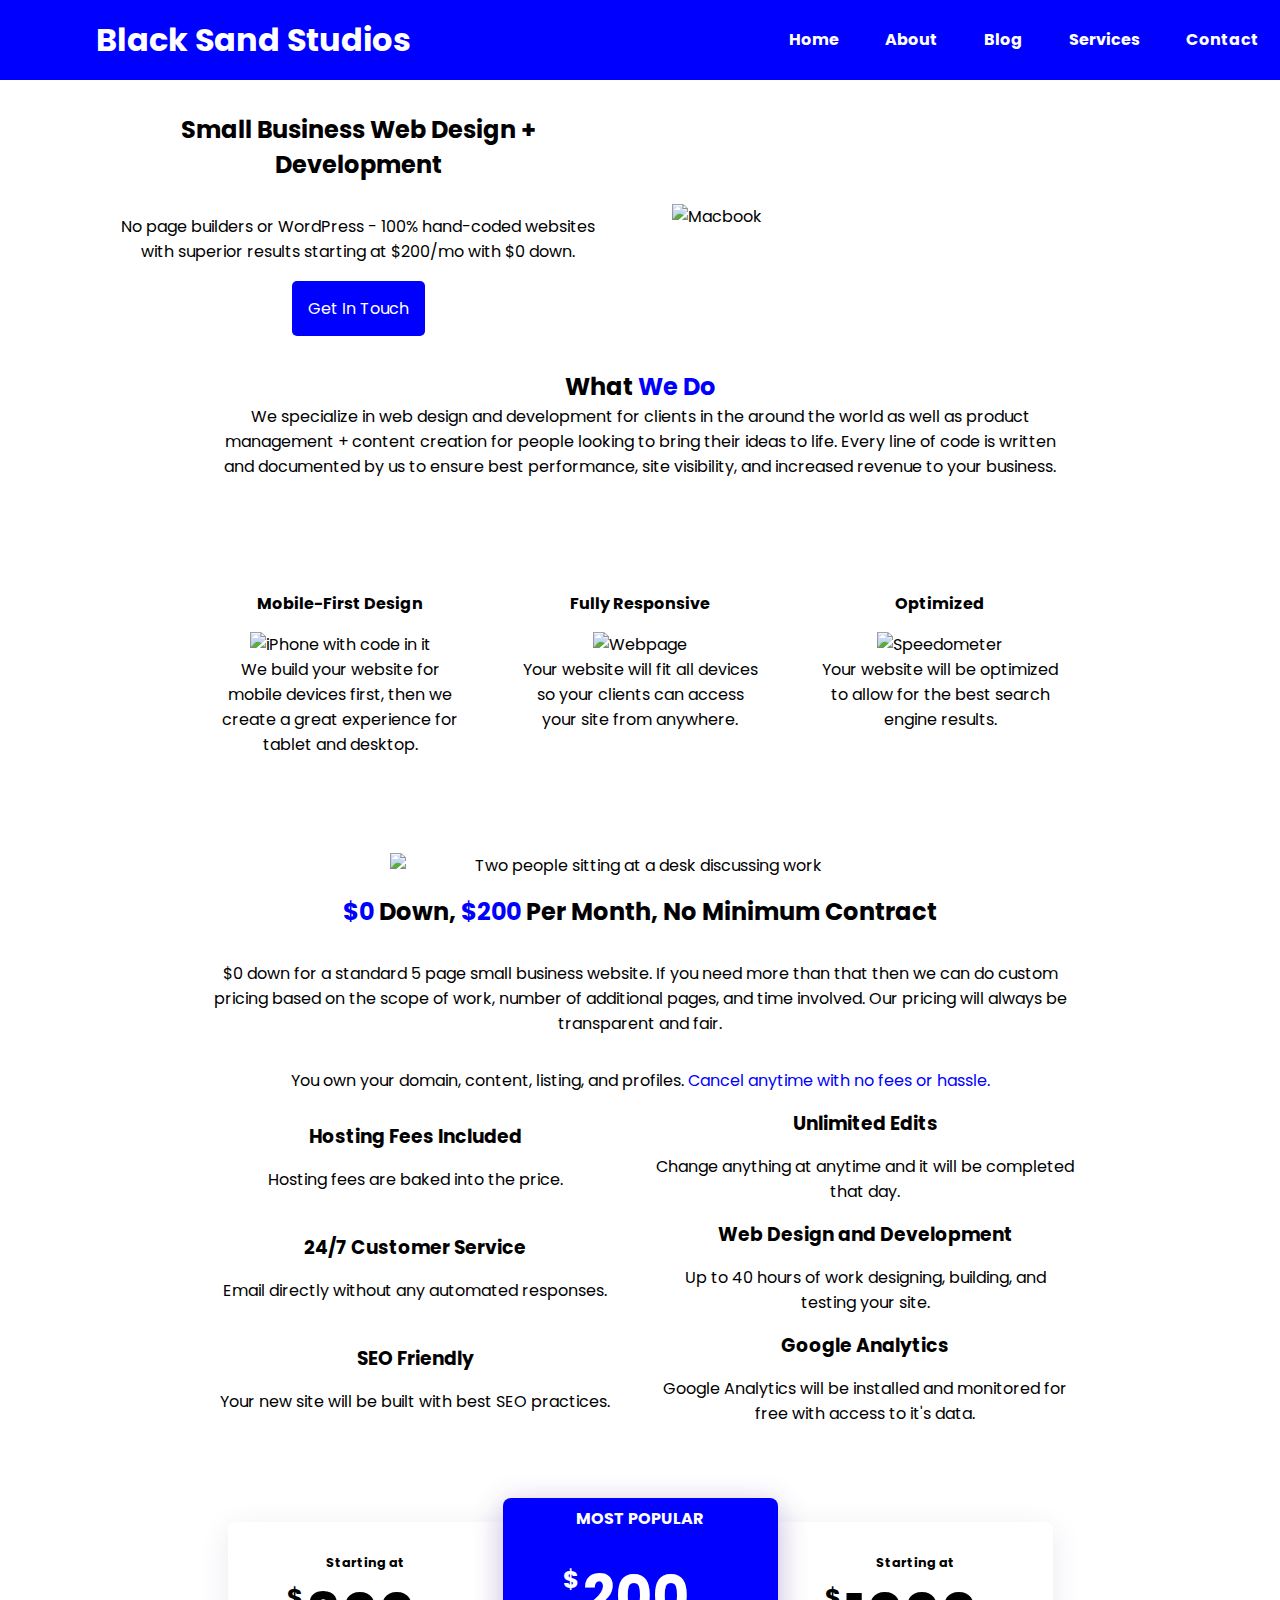
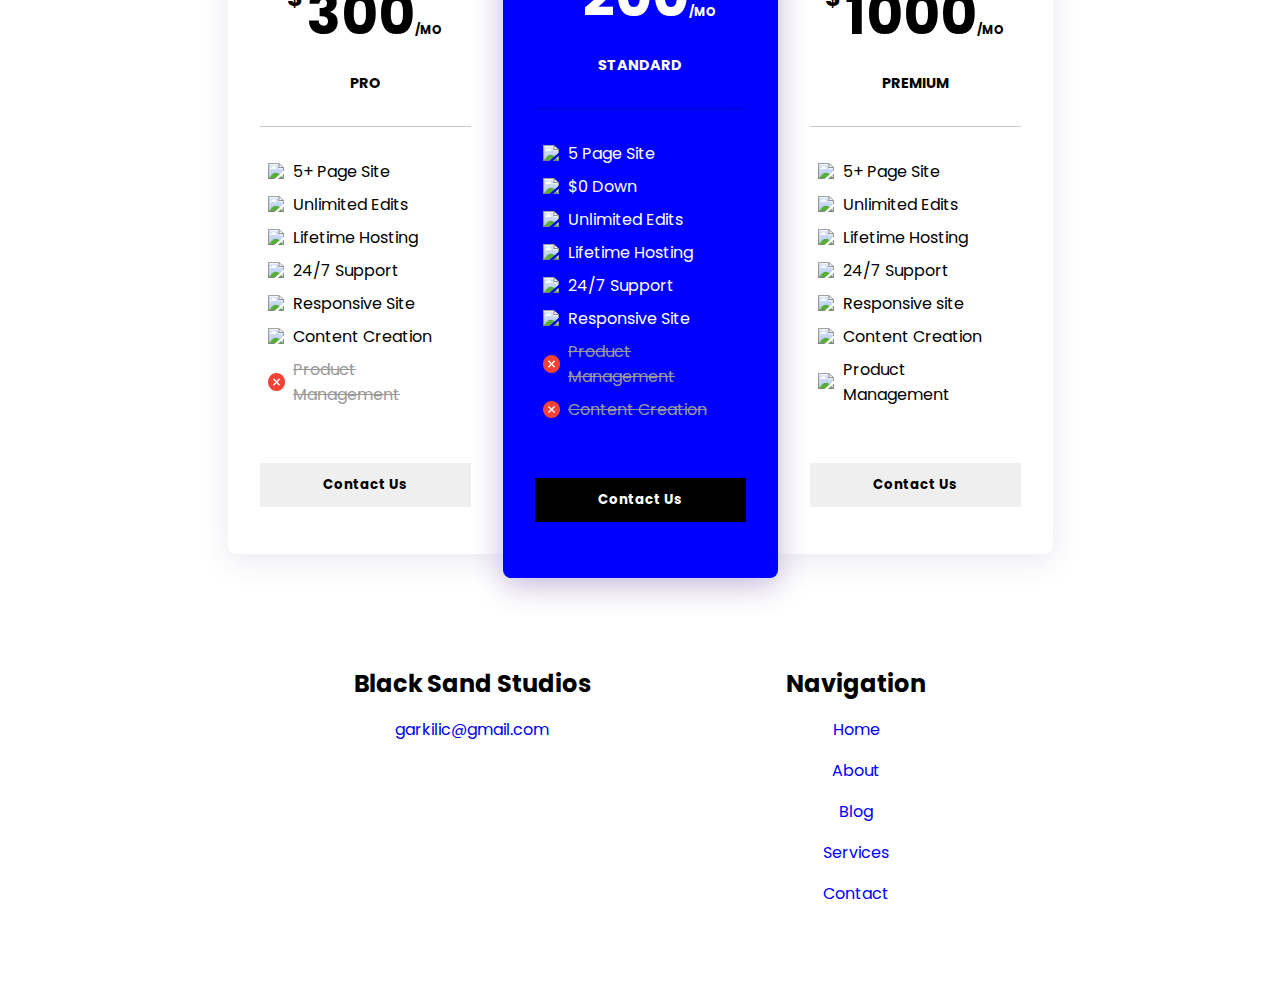
==== commit 31fcc4c3: "Contact update" ====
--- a/index.html
+++ b/index.html
@@ -332,7 +332,7 @@
 			<div class="footer-section">
 				<h2>Black Sand Studios</h2>
 				<p>
-					<a href="#">contact@blacksandstudios.com</a>
+					<a href="mailto: garkilic@gmail.com">garkilic@gmail.com</a>
 				</p>
 			</div>
 
